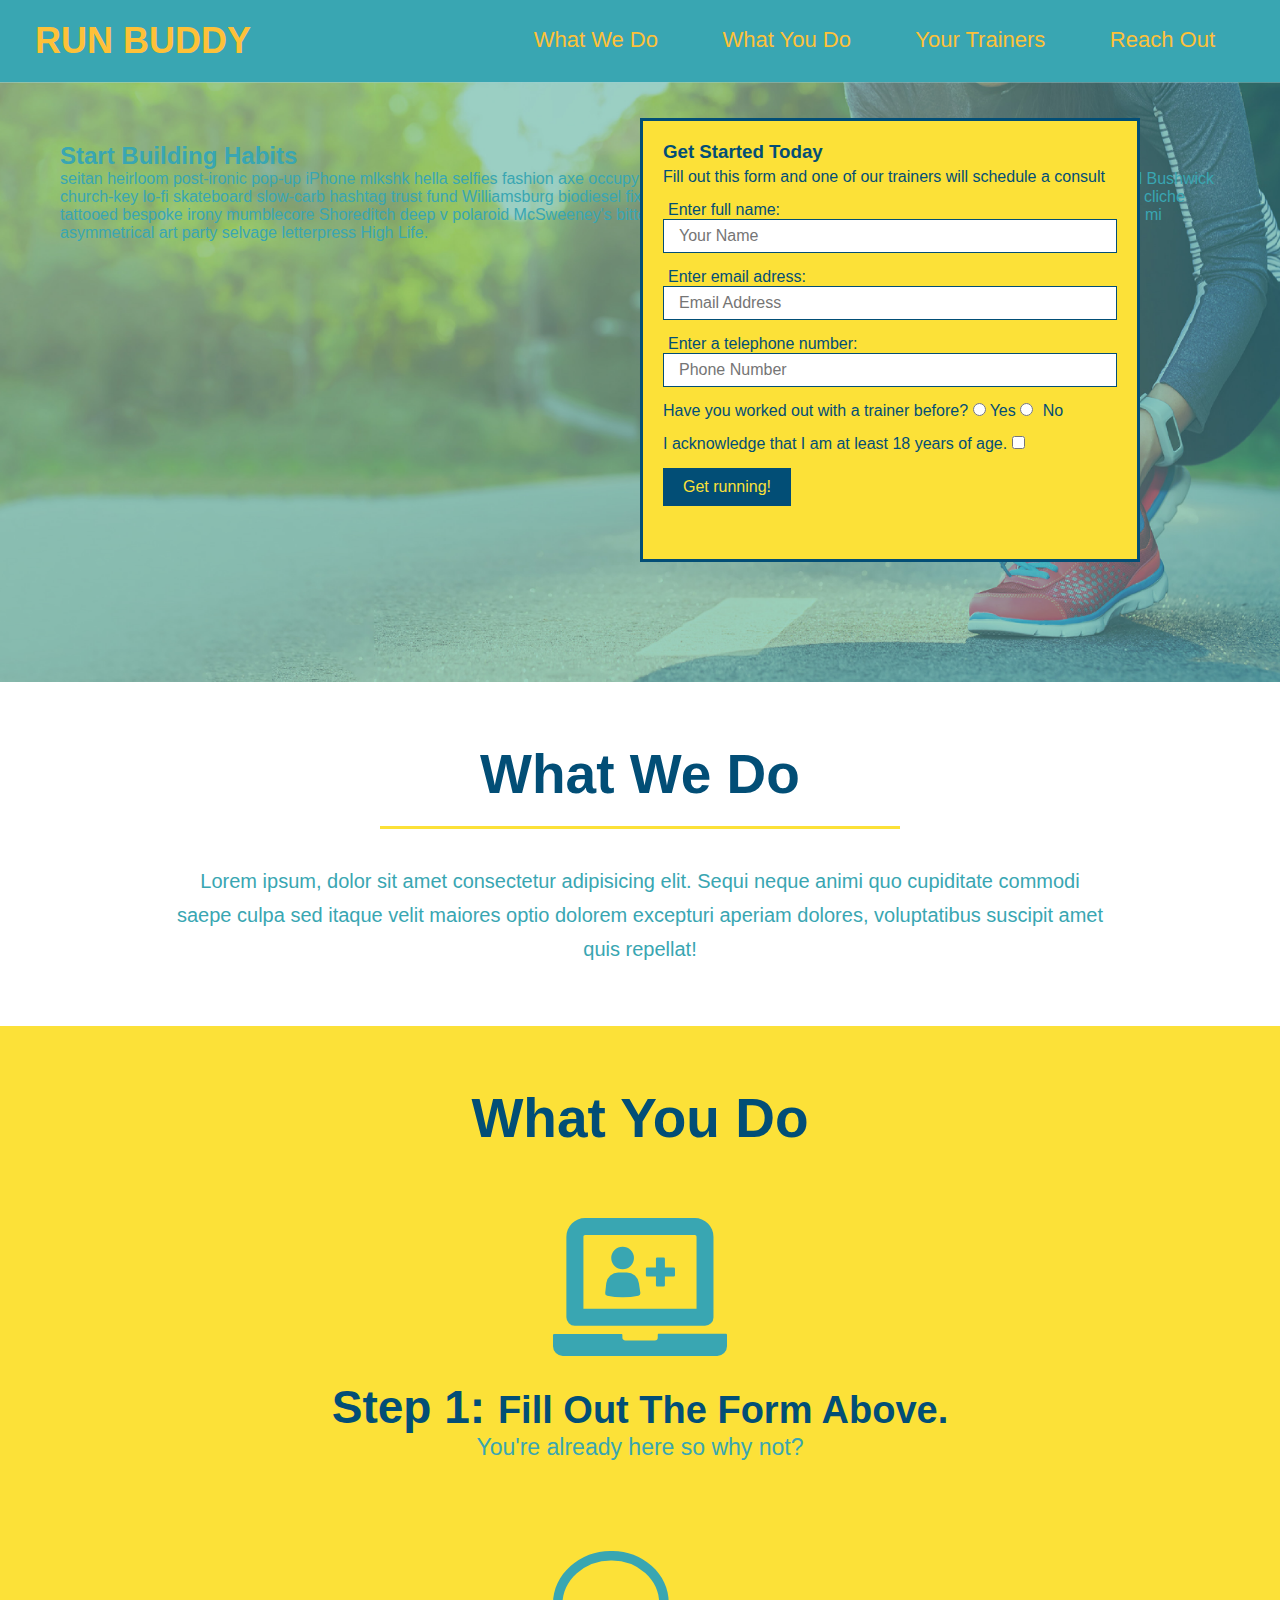
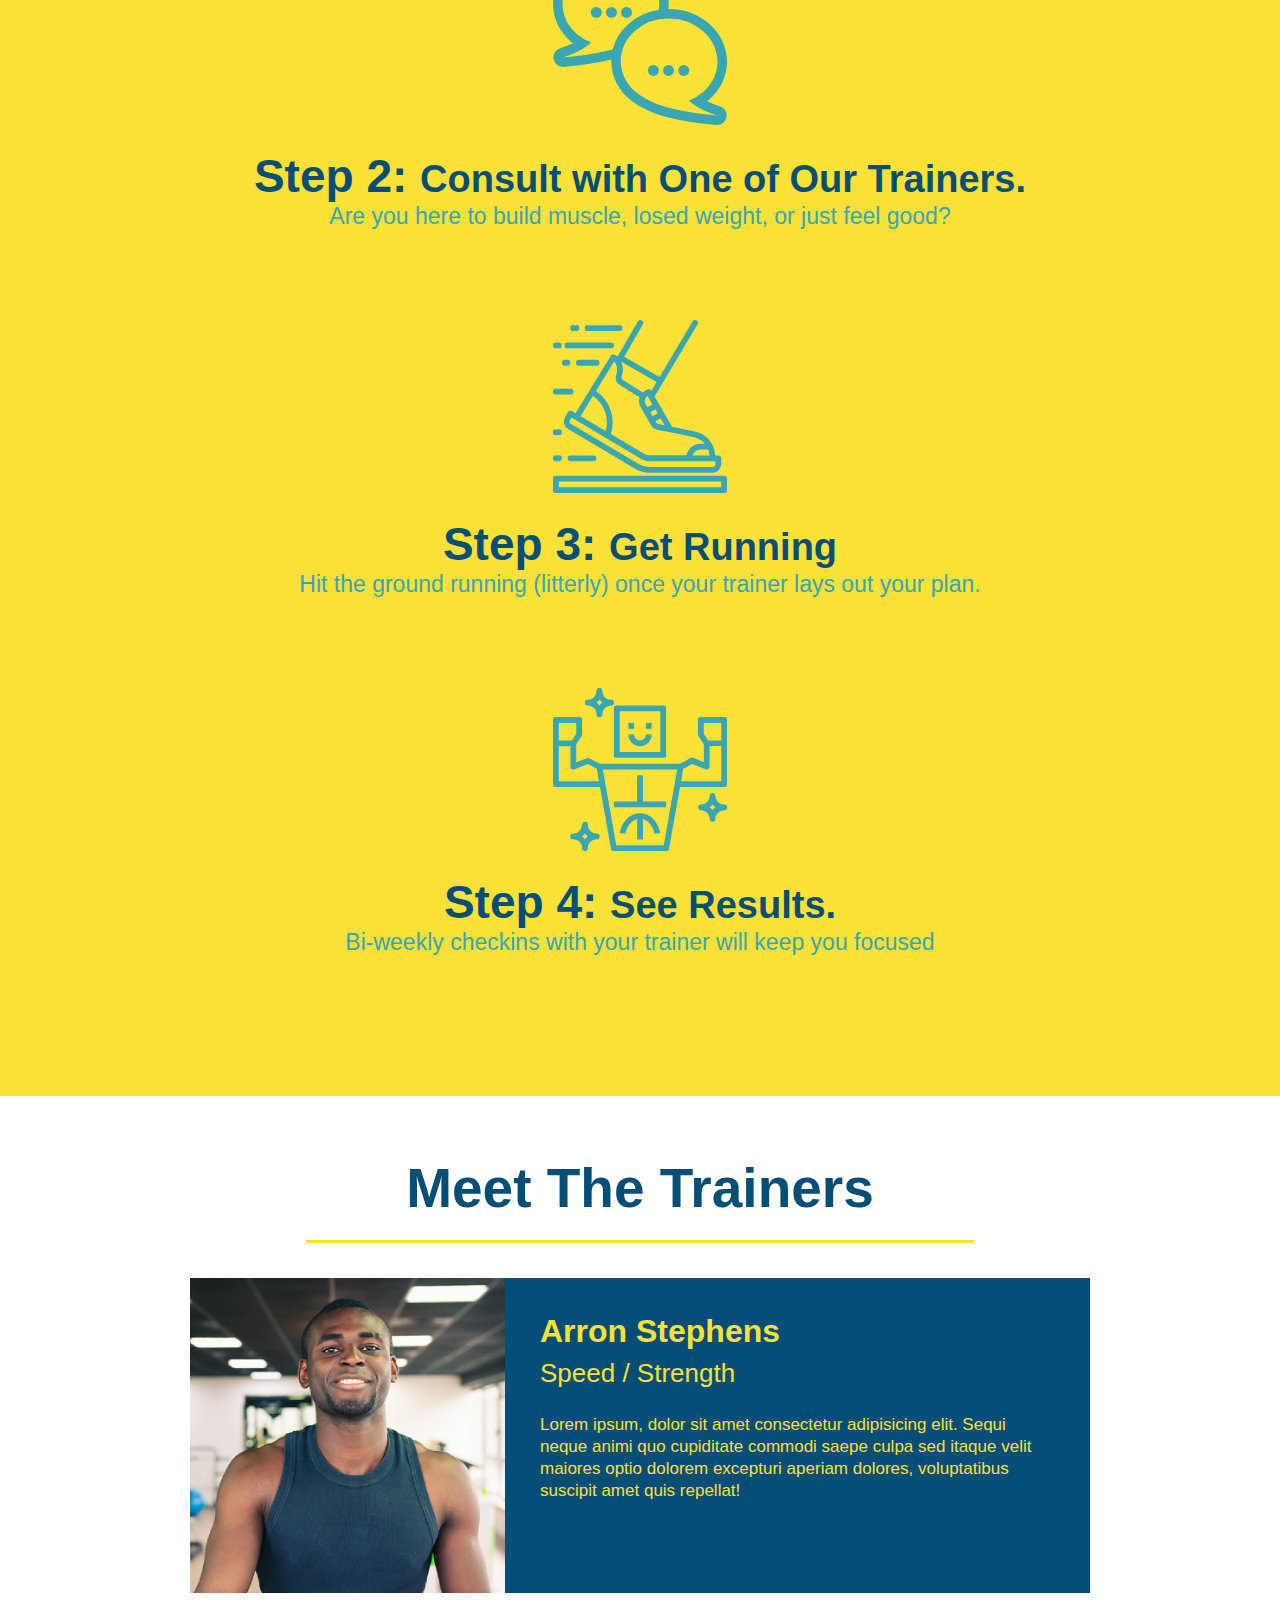
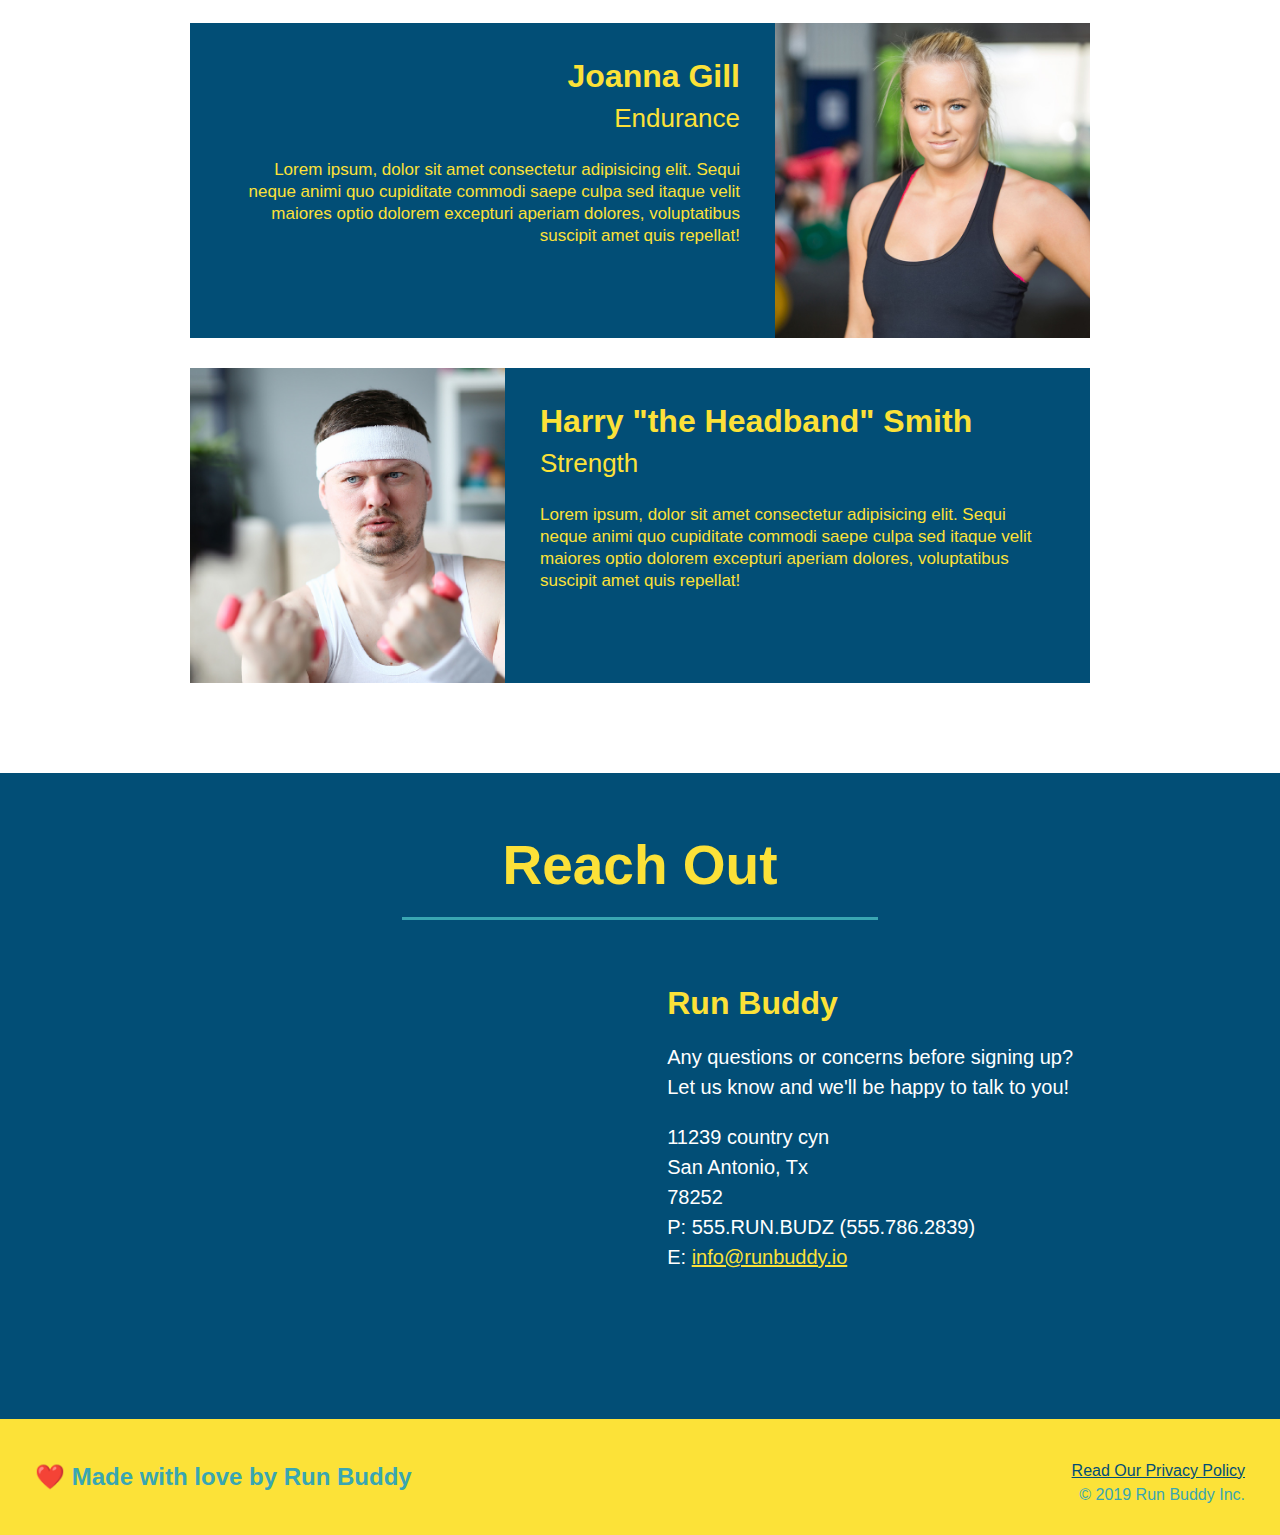
==== index.html @ 9f5aa97b "add content to hero, replace image" ====
<!DOCTYPE html>

<html lang="en">

   <head>
      
      <meta charset="utf-8" />

      <title>Run Buddy</title>

      <link rel="stylesheet" type="text/css" href="./assets/css/style.css" />

   </head>
  
   <body>
      
      <header>
         <h1>
            <a href="/">RUN BUDDY</a>
         </h1>
         <nav>
            <!-- unordered list element -->
            <ul>
               <!-- List iten element -->
               <li>
                  <!-- Anchor element -->
                  <a href="#what-we-do">What We Do</a>
               </li>
               <li>
                  <a href="#what-you-do">What You Do</a>
               </li>
               <li>
                  <a href="#your-trainers">Your Trainers</a>
               </li>
               <li>
                  <a href="#reach-out">Reach Out</a>
               </li>
            </ul>
         </nav>
      </header>
   
      <!-- hero/jumbotron-->
      <section class="hero">
         
         <div class="hero-cta">
            <h2>Start Building Habits</h2>
            <p>
               seitan heirloom post-ironic pop-up iPhone mlkshk hella selfies fashion axe occupy readymade put a bird on it messenger bag Wes Anderson Schlitz plaid Bushwick church-key lo-fi skateboard slow-carb hashtag trust fund Williamsburg biodiesel fixie farm-to-table 8-bit banjo XOXO Banksy chillwave bicycle rights retro cliche tattooed bespoke irony mumblecore Shoreditch deep v polaroid McSweeney's bitters cray gentrify tofu Marfa you probably haven't heard of them yr banh mi asymmetrical art party selvage letterpress High Life.
            </p>
         </div>
         
         <div class="hero-form">
            <h3>Get Started Today</h3>
            <p>Fill out this form and one of our trainers will schedule a consult</p>
            <!--form element-->
         <form>
            <label for="name">Enter full name:</lable>
            <input type="text" placeholder="Your Name" name="name" id="name" class="form-input" />
            
            
            <label for="email">Enter email adress:</lable>
            <input type="email" placeholder="Email Address" name="email" id="email" class="form-input" />
            
            
            <label for="phone">Enter a telephone number:</label>
            <input type="tel" placeholder="Phone Number" name="phone" id="phone" class="form-input" />
            
            <p>

               Have you worked out with a trainer before?

               <input type="radio" name="trainer-confirm" id="trainer-yes" />
               <lable for="trainer-yes">Yes</lable>
               <input type="radio" name="trainer-cofirm" id="trainer-no" />
               <label for="trainer-no">No</label>
            </p>
            
            <!--age checkbox-->
            <p>

               I acknowledge that I am at least 18 years of age.

               <input type="checkbox" name="checkbox" id="checkbox" />

            </p>

            <p>
               <button type="submit">
                  Get running!
               </button>
            </p>
         </form>
         </div>
   
      </section>
     
      <!-- "what we do" section-->
      <section id="what-we-do" class="intro">
         <h2 class="section-title primary-border">What We Do</h2>

         <p>
            Lorem ipsum, dolor sit amet consectetur adipisicing elit. Sequi neque animi quo cupiditate commodi saepe culpa sed
            itaque velit maiores optio dolorem excepturi aperiam dolores, voluptatibus suscipit amet quis repellat!
         </p>

      </section>
   
      <!--"what you do" section-->
      <section id="what-you-do" class="steps">
         <h2 class="section-title primary-border">What You Do</h2>

         <div>
            <img src="./assets/images/step-1.svg" alt="" />
            <h3>Step 1: <span>Fill Out The Form Above.</span></h3>
            <p>You're already here so why not?</p>
         </div>

         <div>
            <img src="./assets/images/step-2.svg" alt="" />
            <h3>Step 2: <span>Consult with One of Our Trainers.</span></h3>
            <p>Are you here to build muscle, losed weight, or just feel good?</p>
         </div>

         <div>
            <img src="./assets/images/step-3.svg" alt="" />
            <h3>Step 3: <span>Get Running</span></h3>
            <p>Hit the ground running (litterly) once your trainer lays out your plan.</p>
         </div>

         <div>
            <img src="./assets/images/step-4.svg" alt="" />
            <h3>Step 4: <span>See Results.</span></h3>
            <p>Bi-weekly checkins with your trainer will keep you focused</p>
         </div>

      </section>
   
      <!--"meet the trainers" section-->
      <section id="your-trainers" class="trainers">
         <h2 class="section-title primary-border">
            Meet The Trainers
         </h2>
         
         <article class="trainer">
            <img src="./assets/images/trainer-1.jpg" alt="" />
            <div class="trainer-bio text-left">
               <h3>Arron Stephens</h3>
               <h4>Speed / Strength</h4>
               <p>
               Lorem ipsum, dolor sit amet consectetur adipisicing elit. Sequi neque animi quo cupiditate commodi saepe culpa sed
               itaque velit maiores optio dolorem excepturi aperiam dolores, voluptatibus suscipit amet quis repellat!
               </p>
            </div>
         </article>

         <article class="trainer">
            <div class="trainer-bio text-right">
               <h3>Joanna Gill</h3>
               <h4>Endurance</h4>
               <p>
                  Lorem ipsum, dolor sit amet consectetur adipisicing elit. Sequi neque animi quo cupiditate commodi saepe culpa sed
                  itaque velit maiores optio dolorem excepturi aperiam dolores, voluptatibus suscipit amet quis repellat!
               </p>
            </div>
            <img src="./assets/images/trainer-2.jpg" alt="Joanna Gill cooling off after a workout" />
         </article>

         <article class="trainer">
            <img src="./assets/images/trainer-3.jpg" alt="Harry Smith wearing a Headband and lifting comically small pink weights" />
            <div class="trainer-bio text-left">
               <h3>Harry "the Headband" Smith</h3>
               <h4>Strength</h4>
               <p>
                  Lorem ipsum, dolor sit amet consectetur adipisicing elit. Sequi neque animi quo cupiditate commodi saepe culpa sed
                  itaque velit maiores optio dolorem excepturi aperiam dolores, voluptatibus suscipit amet quis repellat!
               </p>
            </div>
         </article>

      </section>
   
      <!--"reach out" section-->
      <section id="reach-out" class="contact">
         <h2 class="section-title secondary-border">Reach Out</h2>
         
         <div class="contact-info">
            <iframe src="https://www.google.com/maps/embed?pb=!1m18!1m12!1m3!1d3476.791280887433!2d-98.71565918449382!3d29.376399956773735!2m3!1f0!2f0!3f0!3m2!1i1024!2i768!4f13.1!3m3!1m2!1s0x865c445a9e3b3f8f%3A0xed7e3c4a47e93342!2s11239%20Country%20Canyon%2C%20San%20Antonio%2C%20TX%2078252!5e0!3m2!1sen!2sus!4v1657901479771!5m2!1sen!2sus" 
             width="400" 
             height="400" 
             style="border:0;" 
             allowfullscreen="" 
             loading="lazy" 
             referrerpolicy="no-referrer-when-downgrade">
            </iframe>
         
            <div>
               <h3>Run Buddy</h3>
               <p>
                  Any questions or concerns before signing up?
               
                  <br />
                  Let us know and we'll be happy to talk to you!
               </p>
               <address>
                  11239 country cyn <br />
                  San Antonio, Tx <br />
                  78252<br />
                  P: 555.RUN.BUDZ (555.786.2839)<br />
                  E: <a href="mailto:info@runbuddy.io">info@runbuddy.io</a>
               </address>
            </div>

         </div>

      </section>
   
      <!-- Footer -->
      <footer>
         <h2>❤️ Made with love by Run Buddy</h2>
         
         <div>
            <a href="/privacy-policy.html">Read Our Privacy Policy</a><br />
            &copy; 2019 Run Buddy Inc.
         </div>
      </footer>
   
   </body>
   



</html>
---- assets/css/style.css ----
* {
    margin: 0;
    padding: 0;
    box-sizing: border-box;
}
body {
    /* color of back ground */
    color: #39a6b2;
    font-family: Arial, Helvetica, sans-serif;
}

header {
    padding: 20px 35px;
    background-color: #39a6b2;
}
header h1 {
    font-weight: bold;
    font-size: 36px;
    color: #fec138;
    margin: 0;
    display: inline;
}

header a {
    text-decoration: none;
    color: #fec138;
}
header nav {
    float: right;
    margin: 7px 0;
}

header nav ul li {
    display: inline;
}

header nav ul li a {
    margin: 0 30px;
    font-weight: lighter;
    font-size: 22px;
}

footer {
    background: #fce238;
    width: 100%;
    padding: 40px 35px;
}

footer h2 {
    display: inline;
    line-height: 1.5;
    text-align: right;
}

footer div {
    float: right;
    line-height: 1.5;
    text-align: right;
}

footer a {
    color: #024e76;
}

section {
    padding: 60px;
}


/* Hero style start*/

.hero {
    background-image: url("../images/hero-bg.jpg");
    height: 600px;
    background-size: cover;
    background-position: center;
    position: relative;
}

.hero-form {
    background-color: #fce138;
    padding: 20px;
    width: 500px;
    color: #024e76;
    border-style: solid;
    border-width: 3px;
    border-color: #024e76;
    position: absolute;
    bottom: 120px;
    right: 140px;
}

.hero-form p {
    margin: 5px 0 15px 0;
}

.form-input {
    border: 1px solid #024e76;
    display: block;
    padding: 7px 15px;
    font-size: 16px;
    color: #024e76;
    width: 100%;
    margin-bottom: 15px;
}

.hero-form label {
    margin: 0 5px;
}

.hero-form button {
    color: #fce138;
    background-color: #024e76;
    border: none;
    padding: 10px 20px;
    font-size: 16px;
}

/* Hero style end*/

.section-title {
    font-size: 55px;
    color: #024e76;
    margin-bottom: 35px;
    padding: 0 100px 20px 100px;
    display: inline-block;
    border-bottom: 3px solid;
}

.primary-border {
    border-color: #fce138;
}

.secondary-border {
    border-color: #39a6b2;
}

.intro {
    text-align: center;
}

.intro p {
    line-height: 1.7;
    color: #39a6b2;
    width: 80%;
    font-size: 20px;
    margin: 0 auto;
}

.steps {
    text-align: center;
    background: #fce138;
}

.steps div {
    margin-bottom: 80px;
}

.steps img {
    width: 15%;
    margin: 10px 0;
}

.steps h3 {
    color: #024e76;
    font-size: 46px;
    margin-top: 10px;
}

.steps p {
    color: #39a6b2;
    font-size: 23px;
}

.steps span {
    font-size: 38px;
}

/* trainers style */

.trainers {
    text-align: center;
}

.trainer {
    width: 900px;
    margin: 0 auto 30px auto;
    background: #024e76;
    color: #fce138;
    overflow: auto;
}

.trainer img {
    width: 35%;
    float: left;
}

.trainer-bio {
    padding: 35px;
    float: left;
    width: 65%;
}

.trainer-bio h3 {
    font-size: 32px;
    margin-bottom: 8px;
}

.trainer-bio h4 {
    font-weight: lighter;
    font-size: 26px;
    margin-bottom: 25px;
}

.trainer-bio p {
    font-size: 17px;
    line-height: 1.3;
}

.text-left {
    text-align: left;
}

.text-right {
    text-align: right;
}

/* Reach out section */

.contact {
    background: #024e76;
    text-align: center;
}

.contact h2 {
    color: #fce138;
}

.contact-info iframe {
    width: 400px;
    height: 400px;
}

.contact-info div {
    width: 410px;
    display: inline-block;
    vertical-align: top;
    text-align: left;
    margin: 30px 0 0 60px;
    color: white;
}

.contact-info h3 {
    color: #fce138;
    font-size: 32px;
}

.contact-info p, .contact-info address {
    margin: 20px 0;
    line-height: 1.5;
    font-size: 20px;
    font-style: normal;
}

.contact-info a {
    color: #fce138;
}

/* reach out style end */
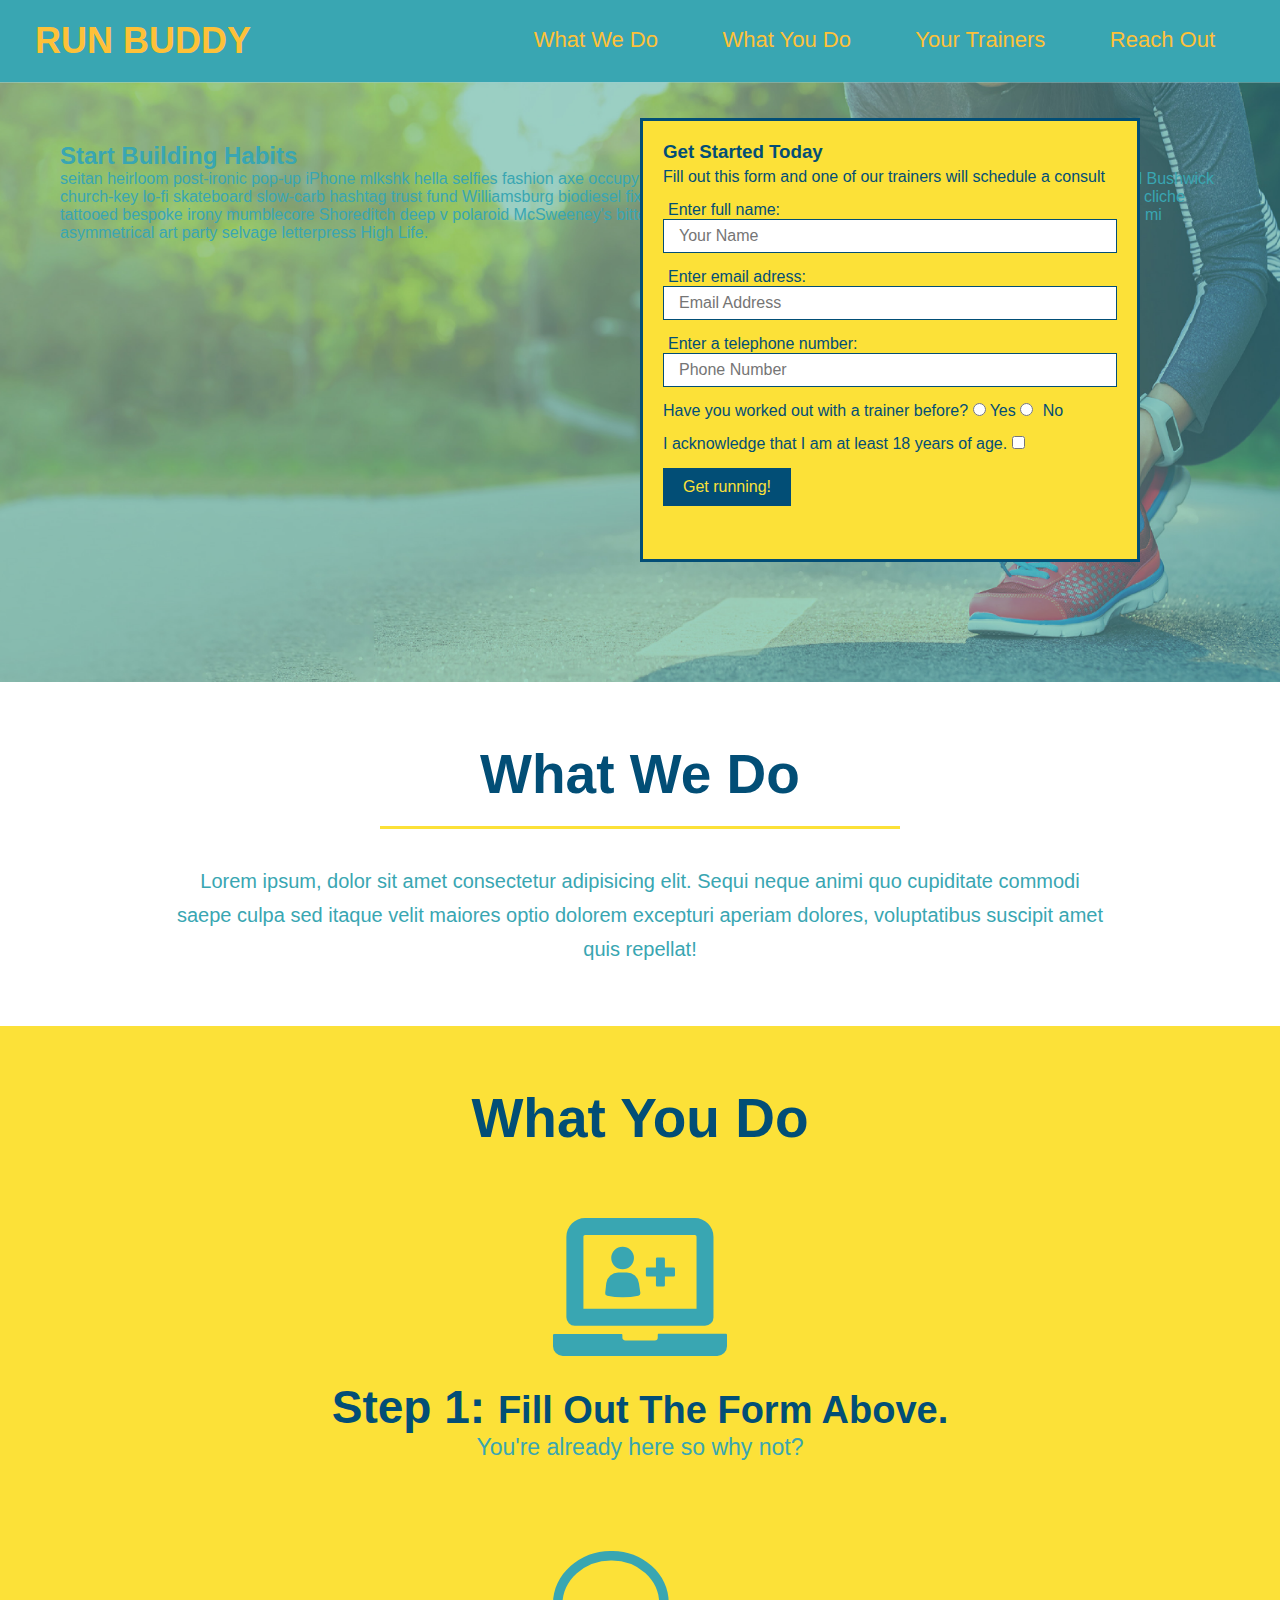
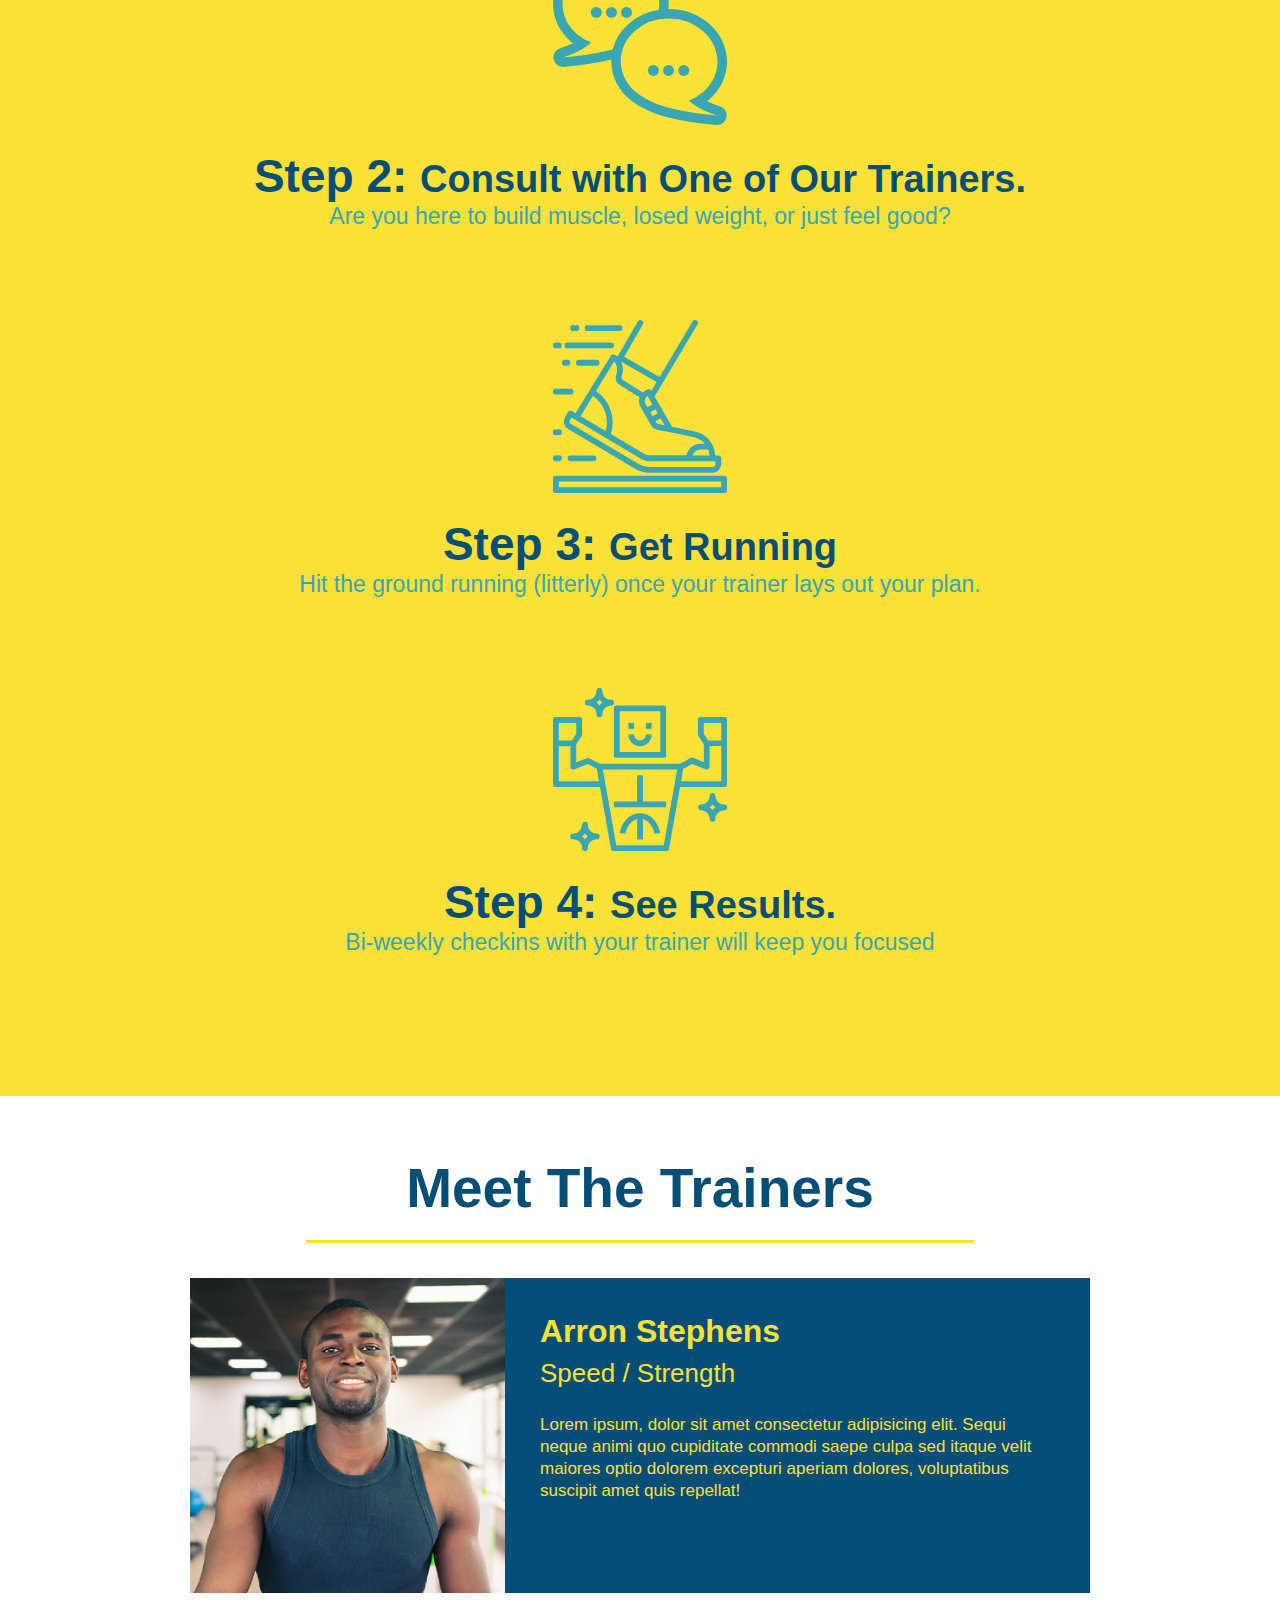
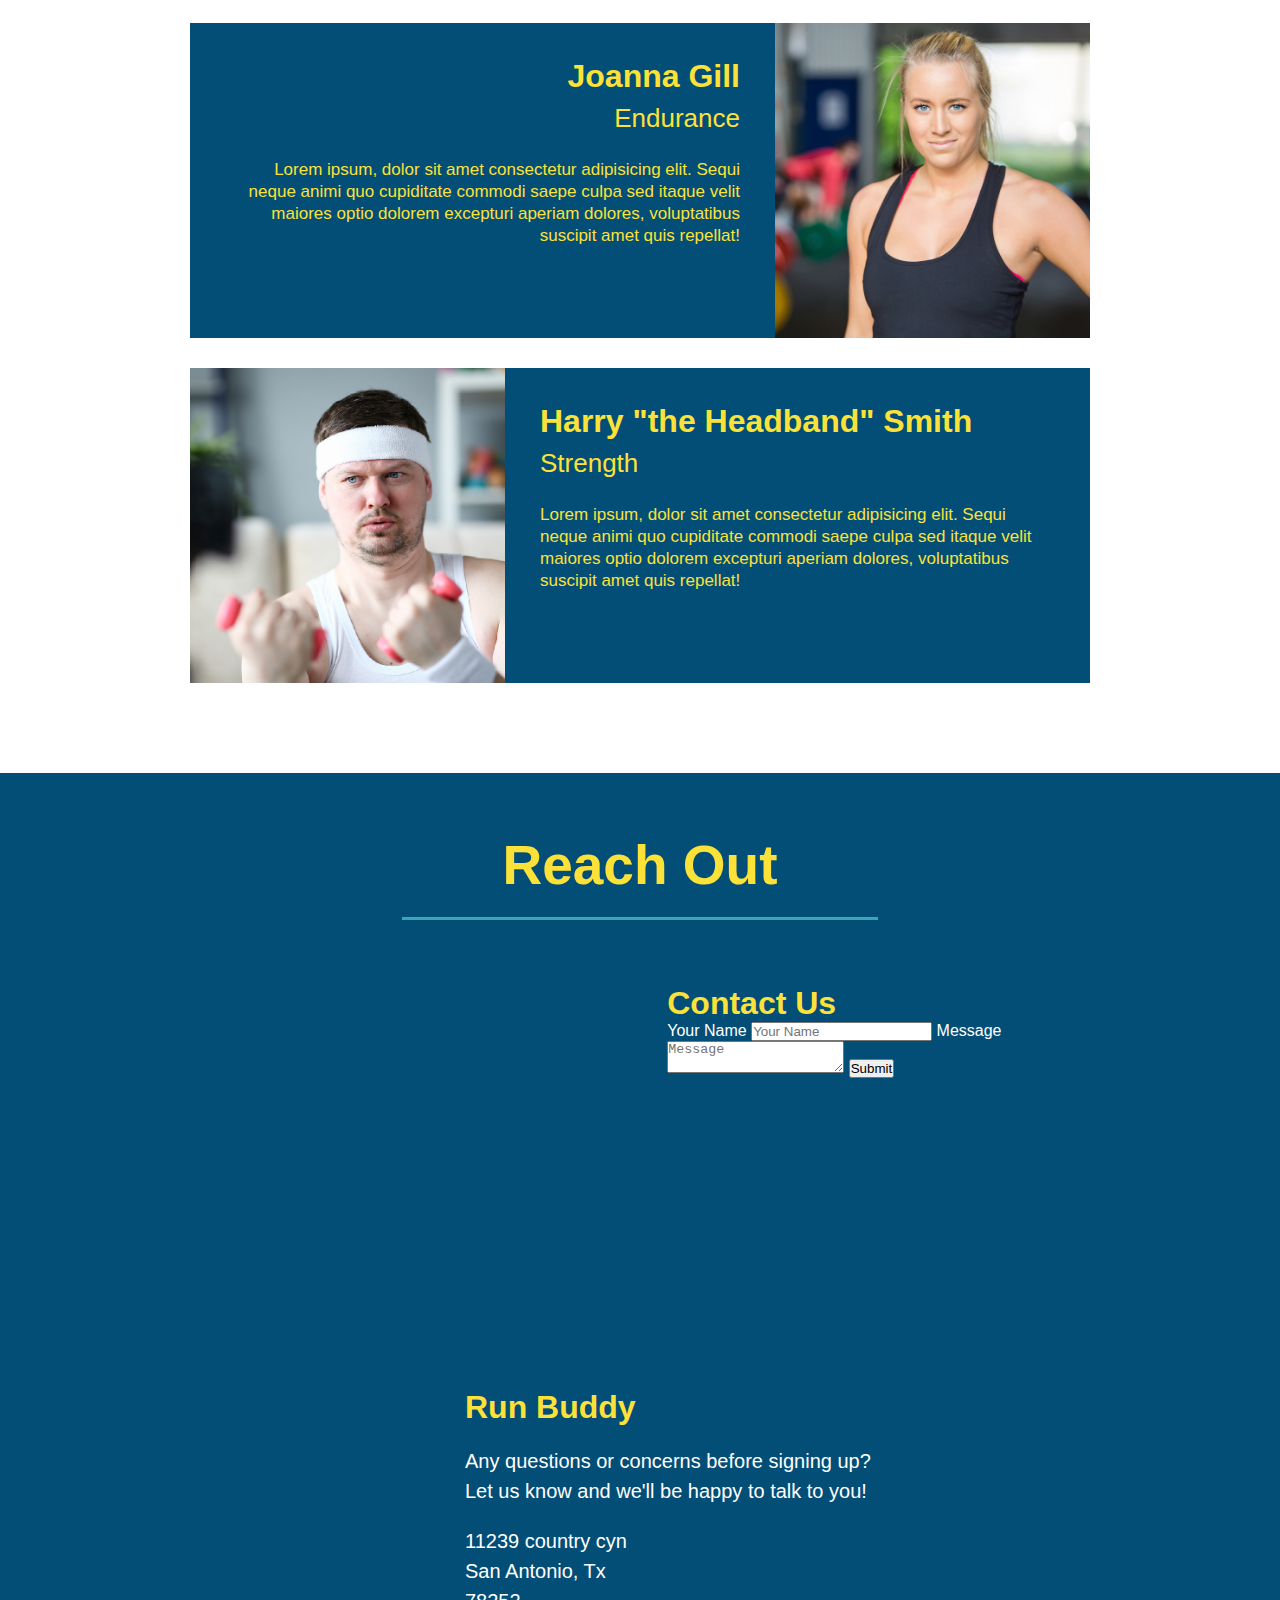
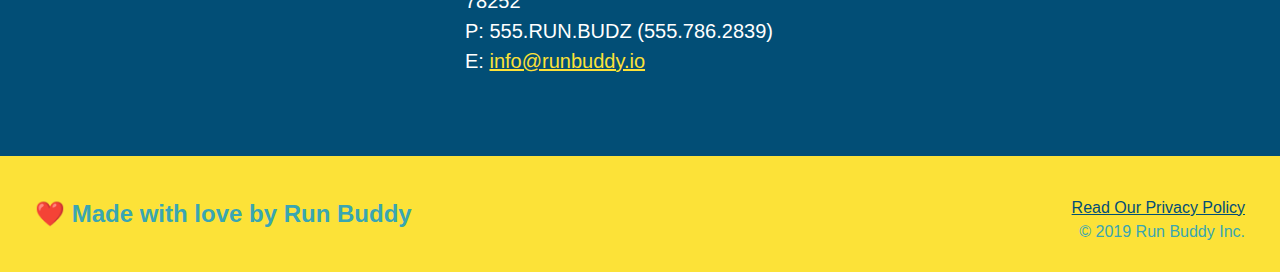
==== commit 805b47d1: "add contact form" ====
--- a/index.html
+++ b/index.html
@@ -192,6 +192,19 @@
              loading="lazy" 
              referrerpolicy="no-referrer-when-downgrade">
             </iframe>
+
+            <div class="contact-form">
+               <h3>Contact Us</h3>
+               <form>
+                  <lable for="contact-name">Your Name</lable>
+                  <input type="text" id="contact-name" placeholder="Your Name" />
+
+                  <lable for="contact-message">Message</lable>
+                  <textarea id="contact-message" placeholder="Message"></textarea>
+
+                  <button type="submit">Submit</button>
+               </form>
+            </div>
          
             <div>
                <h3>Run Buddy</h3>
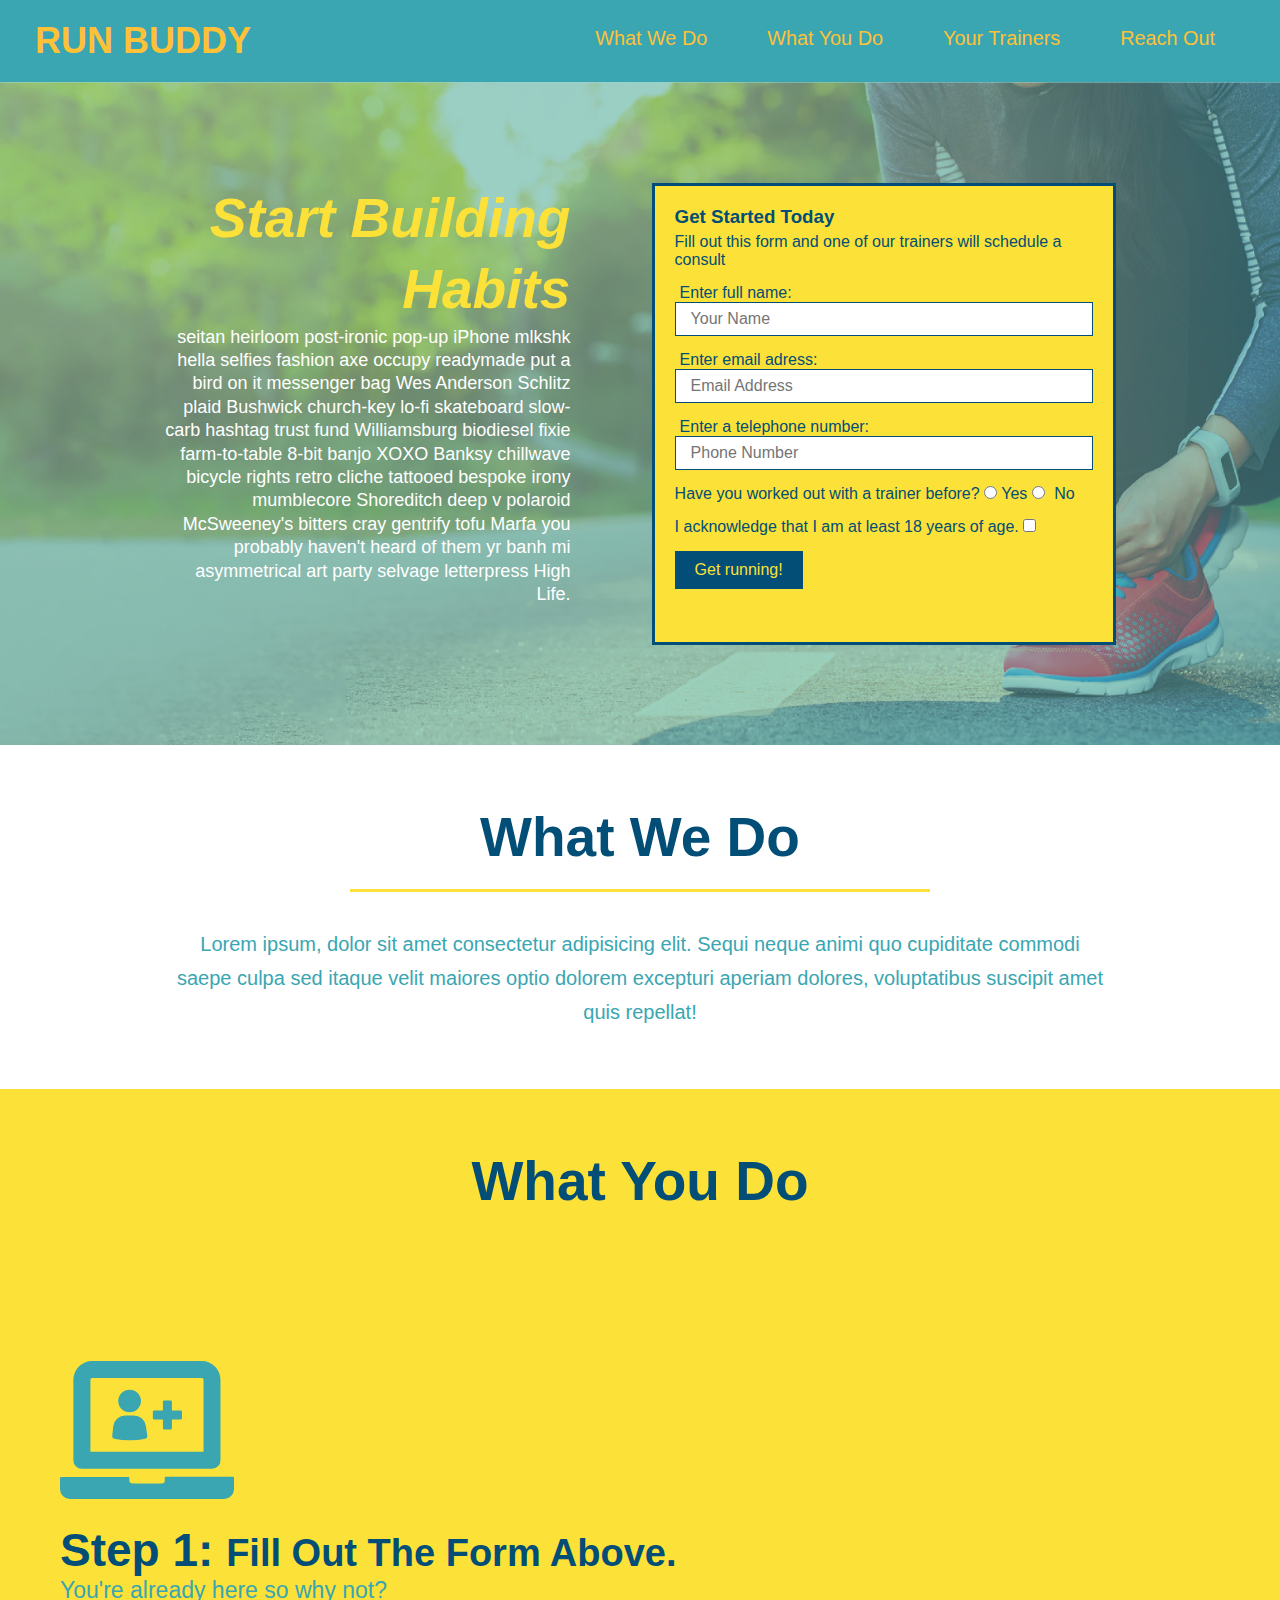
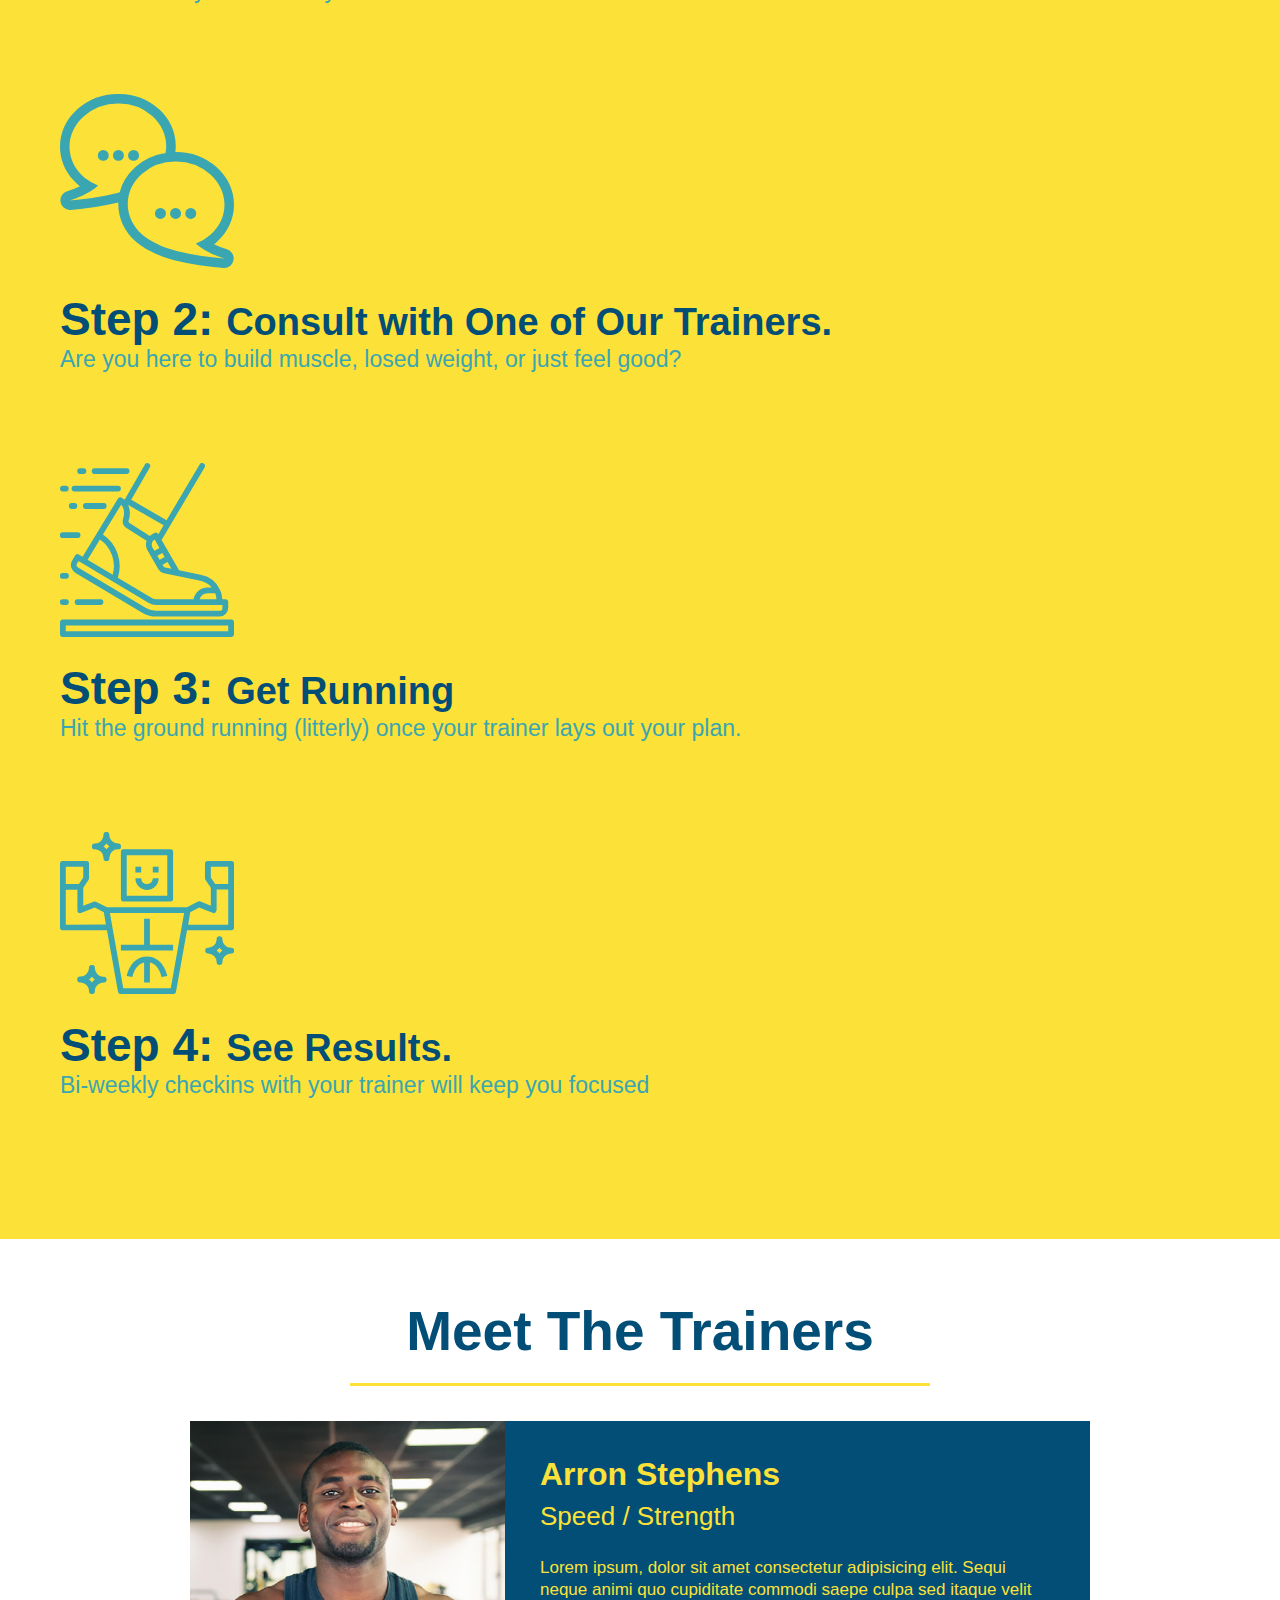
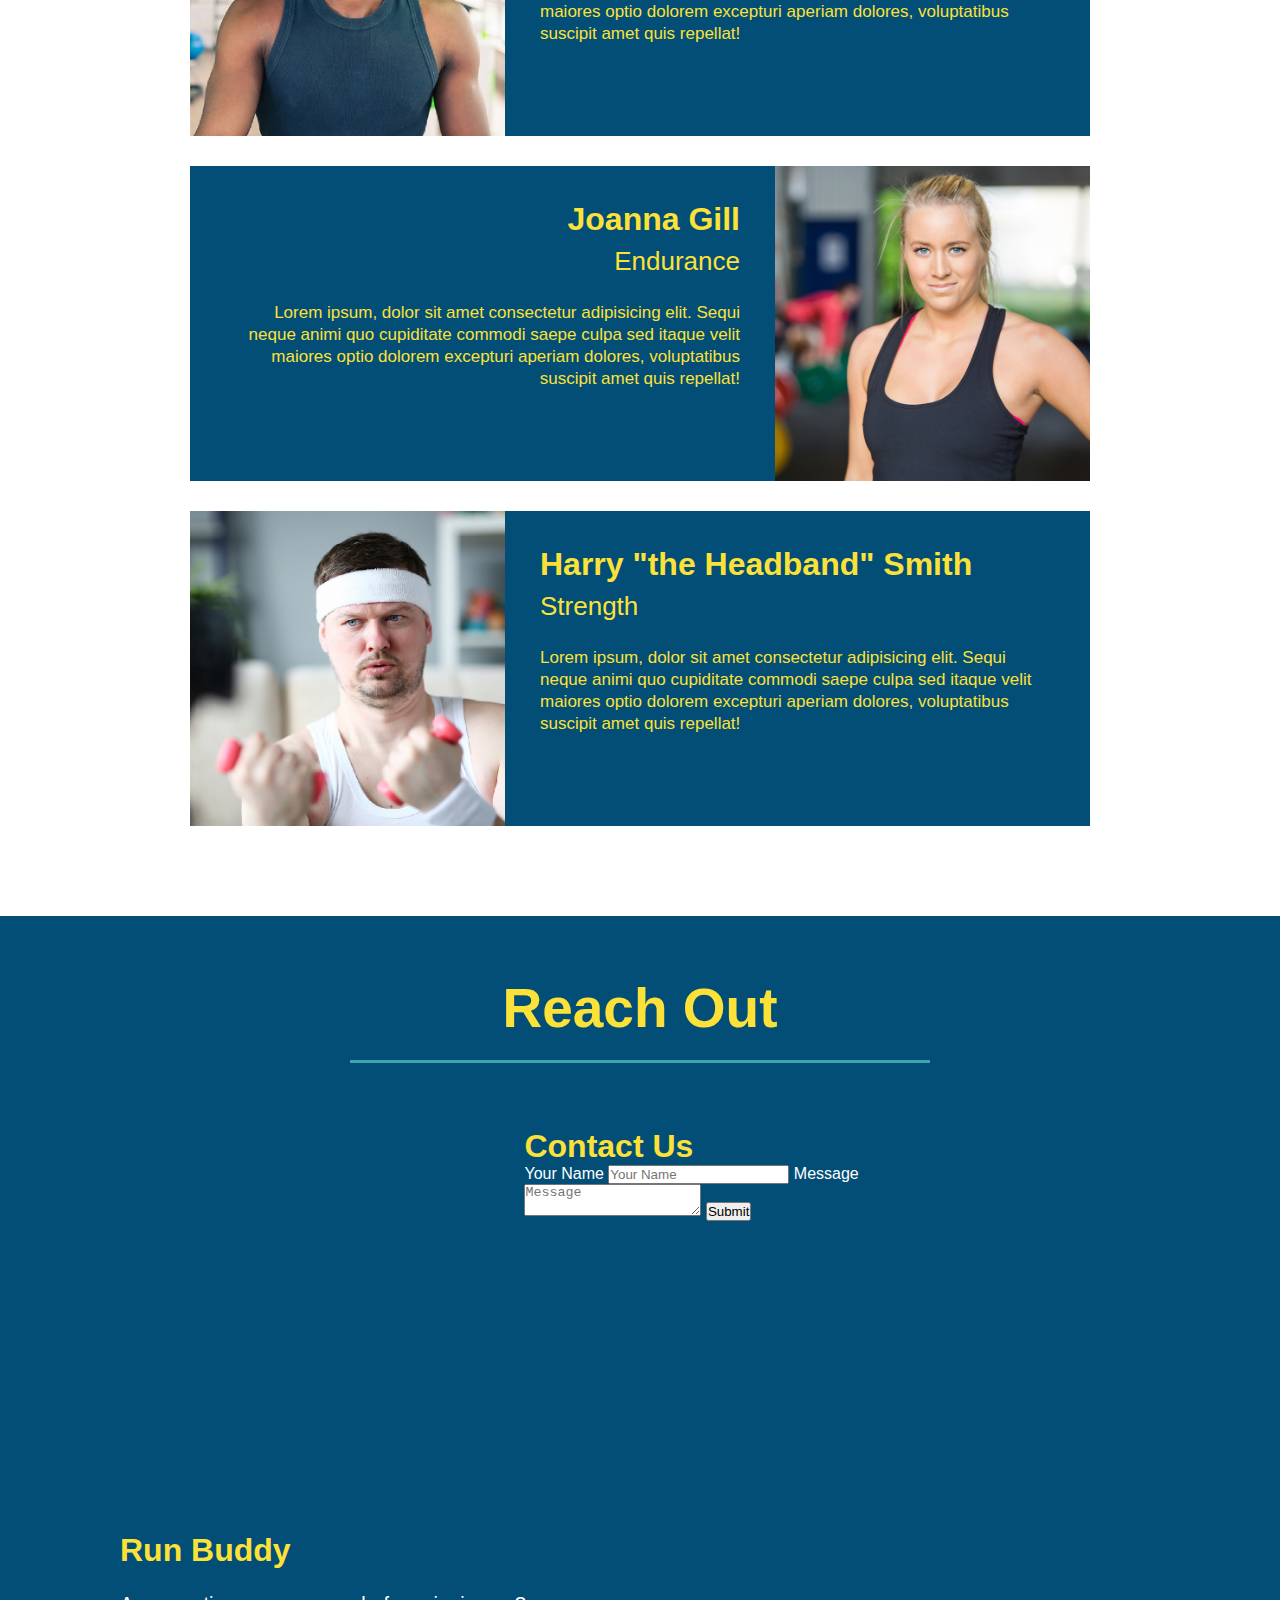
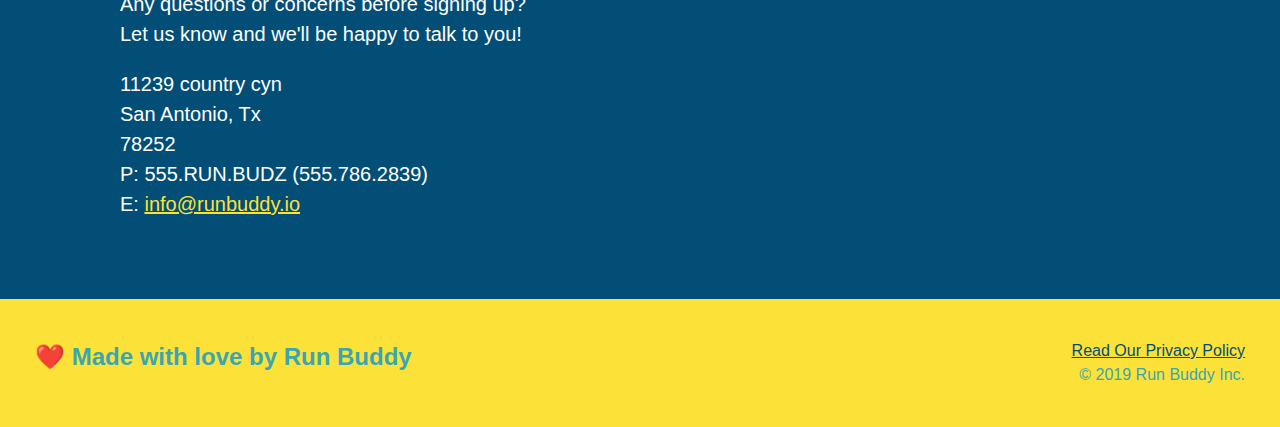
==== commit f8741724: "add flexbox to what we do" ====
--- a/index.html
+++ b/index.html
@@ -96,18 +96,27 @@
      
       <!-- "what we do" section-->
       <section id="what-we-do" class="intro">
-         <h2 class="section-title primary-border">What We Do</h2>
-
-         <p>
-            Lorem ipsum, dolor sit amet consectetur adipisicing elit. Sequi neque animi quo cupiditate commodi saepe culpa sed
-            itaque velit maiores optio dolorem excepturi aperiam dolores, voluptatibus suscipit amet quis repellat!
-         </p>
-
+         <div class="flex-row">
+            <h2 class="section-title primary-border">
+               What We Do
+            </h2>
+         </div>
+
+         <div class="flex-row">
+            <p>
+               Lorem ipsum, dolor sit amet consectetur adipisicing elit. Sequi neque animi quo cupiditate commodi saepe culpa sed
+               itaque velit maiores optio dolorem excepturi aperiam dolores, voluptatibus suscipit amet quis repellat!
+            </p>
+         </div>
       </section>
    
       <!--"what you do" section-->
       <section id="what-you-do" class="steps">
-         <h2 class="section-title primary-border">What You Do</h2>
+         <div class="flex-row">
+            <h2 class="section-title primary-border">
+               What You Do
+            </h2>
+         </div>
 
          <div>
             <img src="./assets/images/step-1.svg" alt="" />
@@ -137,10 +146,11 @@
    
       <!--"meet the trainers" section-->
       <section id="your-trainers" class="trainers">
-         <h2 class="section-title primary-border">
-            Meet The Trainers
-         </h2>
-         
+         <div class="flex-row">
+            <h2 class="section-title primary-border">
+             Meet The Trainers
+            </h2>
+         </div>
          <article class="trainer">
             <img src="./assets/images/trainer-1.jpg" alt="" />
             <div class="trainer-bio text-left">
--- a/assets/css/style.css
+++ b/assets/css/style.css
@@ -10,15 +10,17 @@
 }
 
 header {
+    display: flex;
     padding: 20px 35px;
     background-color: #39a6b2;
+    justify-content: space-between;
+    flex-wrap: wrap;
 }
 header h1 {
     font-weight: bold;
     font-size: 36px;
     color: #fec138;
     margin: 0;
-    display: inline;
 }
 
 header a {
@@ -26,40 +28,21 @@
     color: #fec138;
 }
 header nav {
-    float: right;
     margin: 7px 0;
 }
 
-header nav ul li {
-    display: inline;
+header nav ul {
+    display: flex;
+    flex-wrap: wrap;
+    justify-content: space-between;
+    align-items: center;
+    list-style: none;
 }
 
 header nav ul li a {
     margin: 0 30px;
     font-weight: lighter;
-    font-size: 22px;
-}
-
-footer {
-    background: #fce238;
-    width: 100%;
-    padding: 40px 35px;
-}
-
-footer h2 {
-    display: inline;
-    line-height: 1.5;
-    text-align: right;
-}
-
-footer div {
-    float: right;
-    line-height: 1.5;
-    text-align: right;
-}
-
-footer a {
-    color: #024e76;
+    font-size: 1.55vw;
 }
 
 section {
@@ -70,24 +53,24 @@
 /* Hero style start*/
 
 .hero {
+    display: flex;
+    flex-wrap: wrap;
+    justify-content: center;
     background-image: url("../images/hero-bg.jpg");
-    height: 600px;
     background-size: cover;
     background-position: center;
-    position: relative;
 }
 
 .hero-form {
     background-color: #fce138;
     padding: 20px;
-    width: 500px;
     color: #024e76;
     border-style: solid;
     border-width: 3px;
     border-color: #024e76;
-    position: absolute;
-    bottom: 120px;
-    right: 140px;
+    width: 40%;
+    margin: 3.5%;
+
 }
 
 .hero-form p {
@@ -116,15 +99,31 @@
     font-size: 16px;
 }
 
+.hero-cta {
+    width: 35%;
+    text-align: right;
+    margin: 3.5%;
+    color: #fff;
+    font-size: 18px;
+    line-height: 1.3;
+}
+
+.hero-cta h2 {
+    font-style: italic;
+    font-size: 55px;
+    color: #fce138;
+}
+
 /* Hero style end*/
 
 .section-title {
     font-size: 55px;
     color: #024e76;
-    margin-bottom: 35px;
-    padding: 0 100px 20px 100px;
-    display: inline-block;
     border-bottom: 3px solid;
+    padding-bottom: 20px;
+    text-align: center;
+    margin: 0 auto 35px auto;
+    width: 50%;
 }
 
 .primary-border {
@@ -133,10 +132,6 @@
 
 .secondary-border {
     border-color: #39a6b2;
-}
-
-.intro {
-    text-align: center;
 }
 
 .intro p {
@@ -145,10 +140,10 @@
     width: 80%;
     font-size: 20px;
     margin: 0 auto;
+    text-align: center;
 }
 
 .steps {
-    text-align: center;
     background: #fce138;
 }
 
@@ -179,7 +174,7 @@
 /* trainers style */
 
 .trainers {
-    text-align: center;
+
 }
 
 .trainer {
@@ -229,7 +224,6 @@
 
 .contact {
     background: #024e76;
-    text-align: center;
 }
 
 .contact h2 {
@@ -266,4 +260,32 @@
     color: #fce138;
 }
 
-/* reach out style end */+/* reach out style end */
+
+
+footer {
+    display: flex;
+    flex-wrap: wrap;
+    justify-content: space-between;
+    background: #fce238;
+    width: 100%;
+    padding: 40px 35px;
+}
+
+footer h2 {
+    line-height: 1.5;
+    text-align: right;
+}
+
+footer div {
+    line-height: 1.5;
+    text-align: right;
+}
+
+footer a {
+    color: #024e76;
+}
+
+.flex-row {
+    display: flex;
+}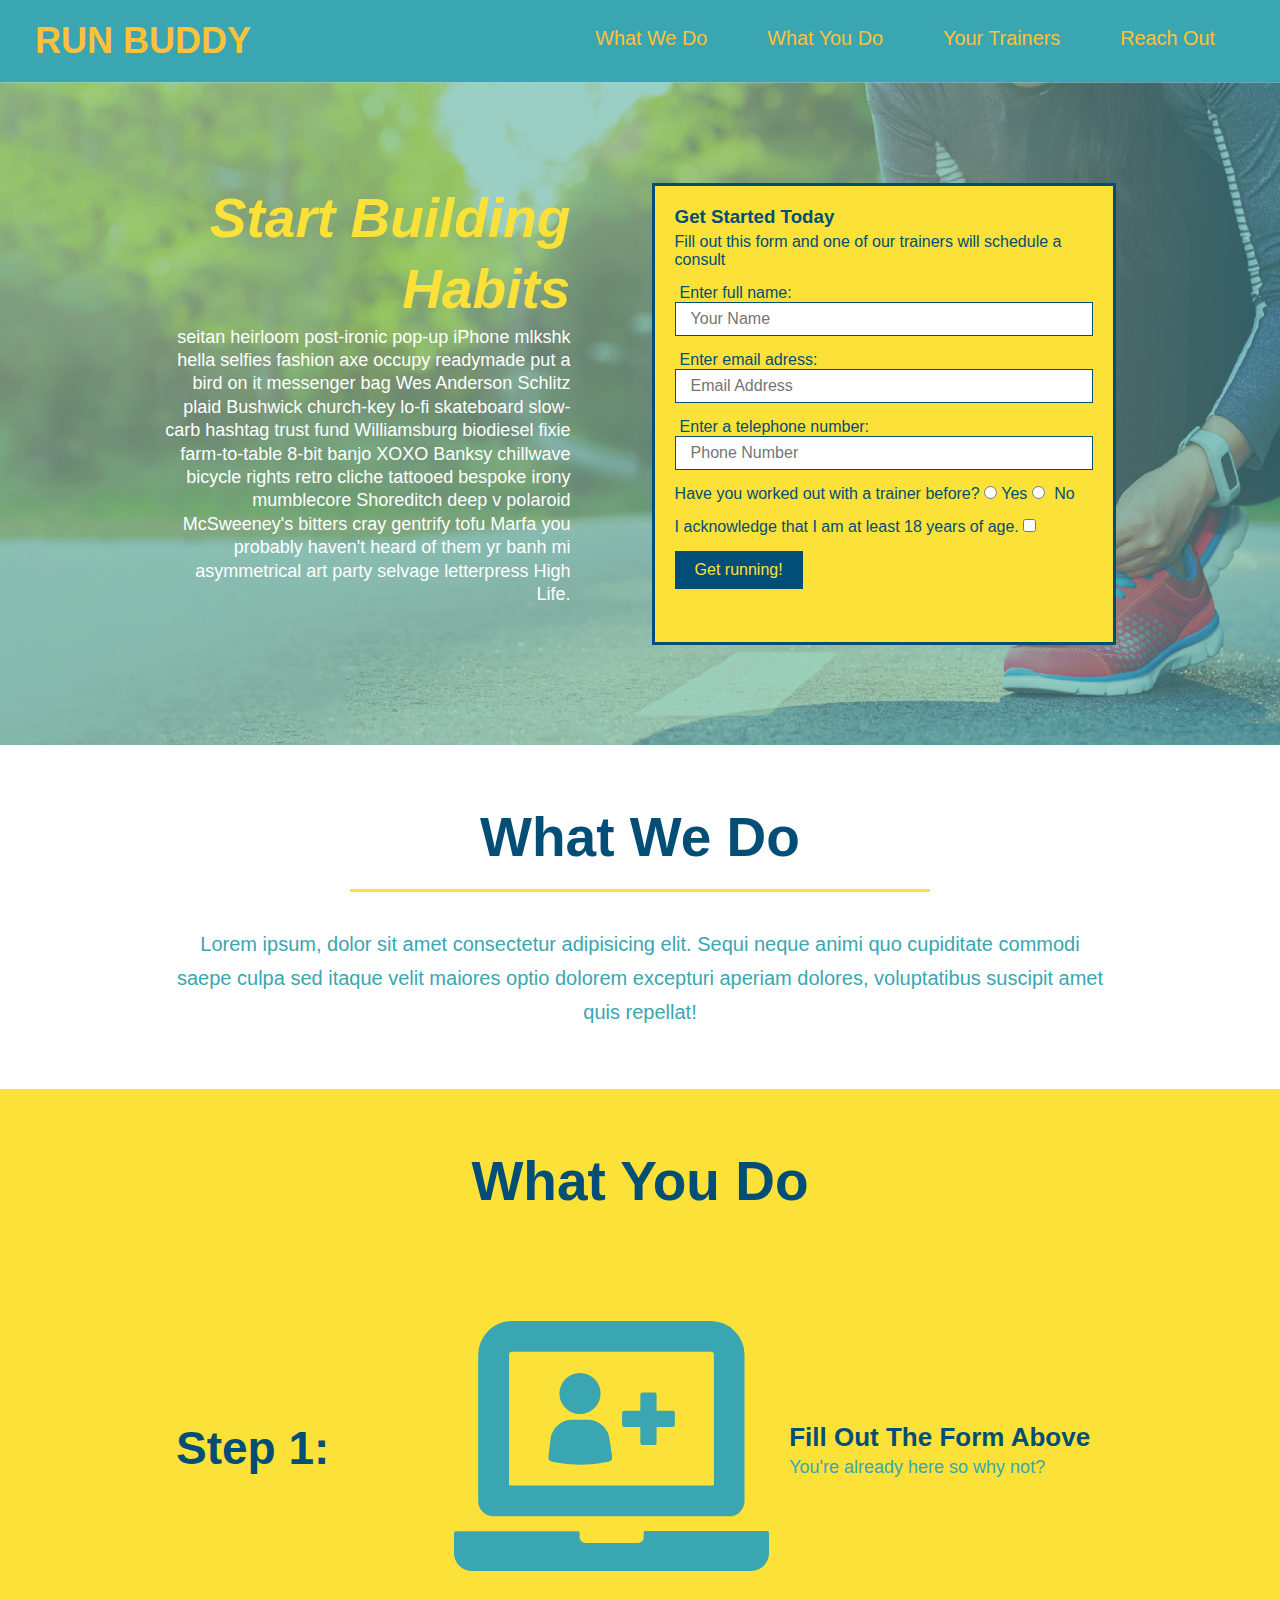
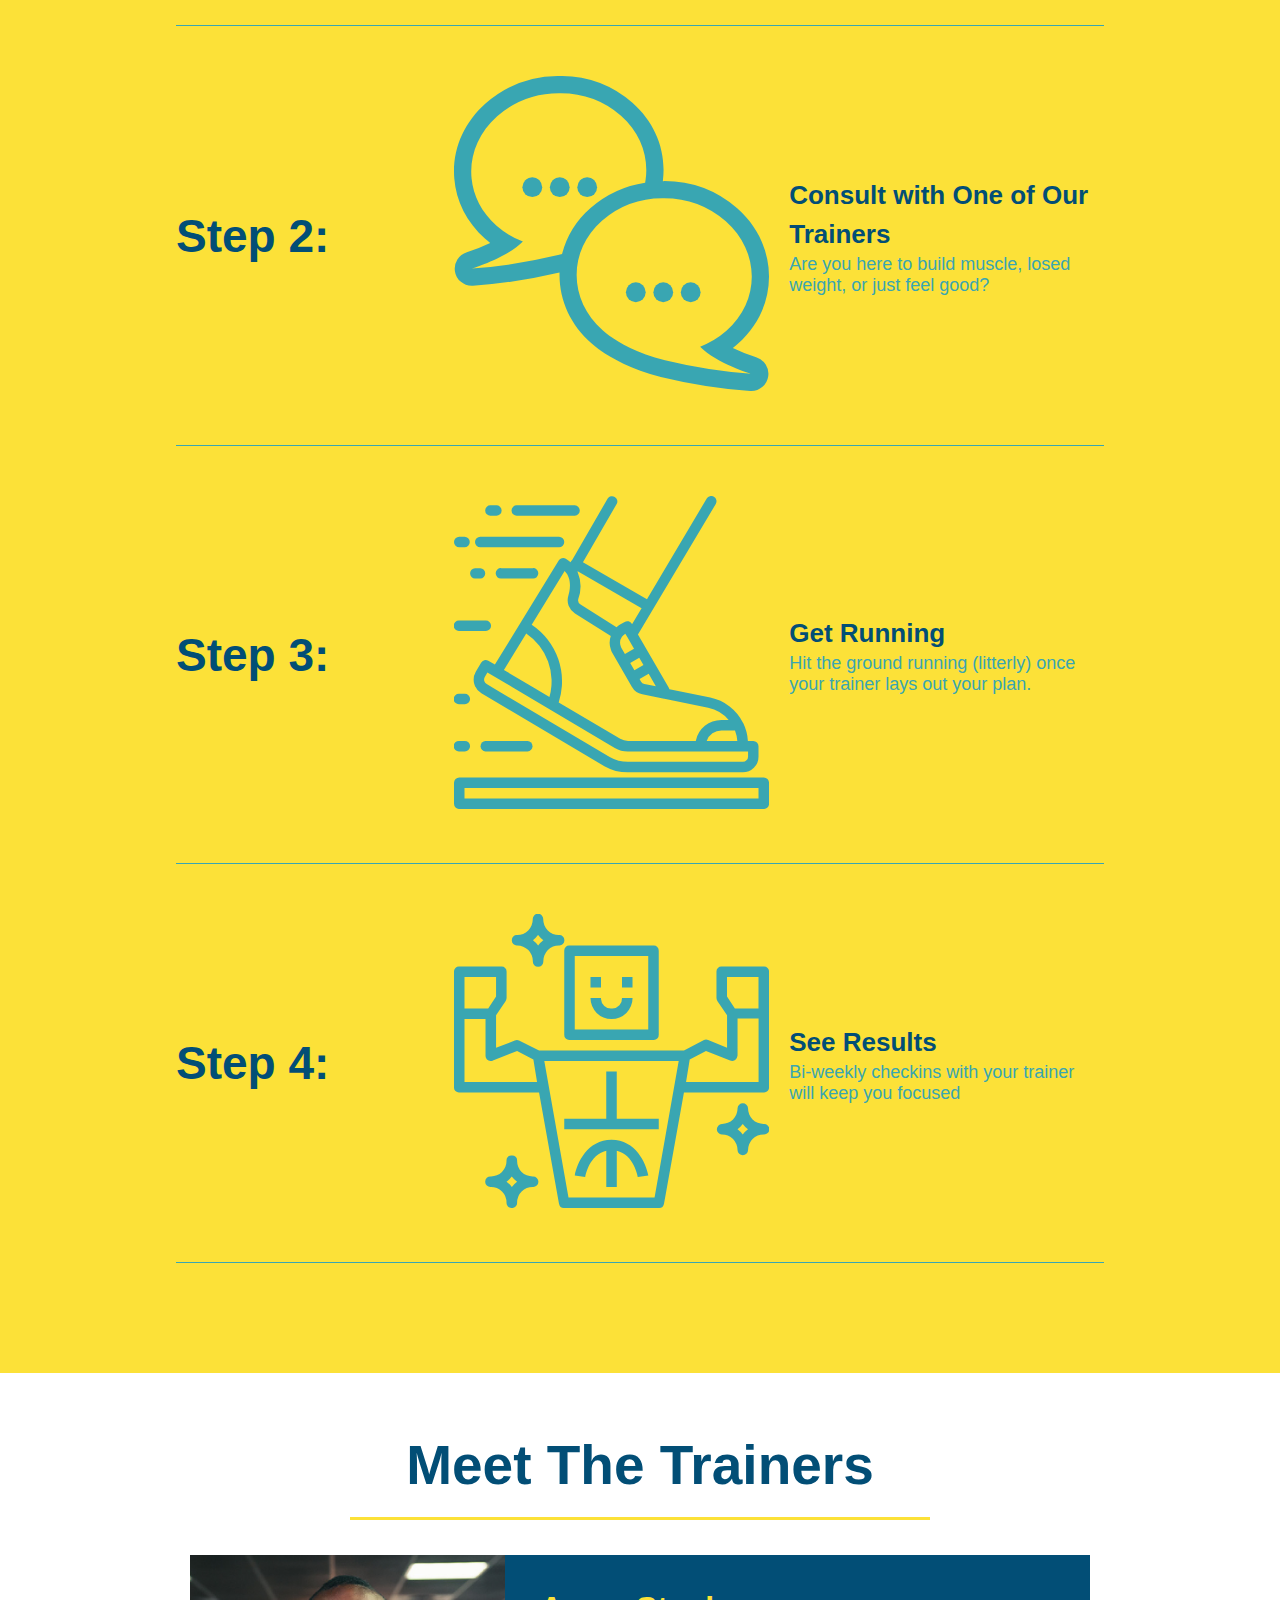
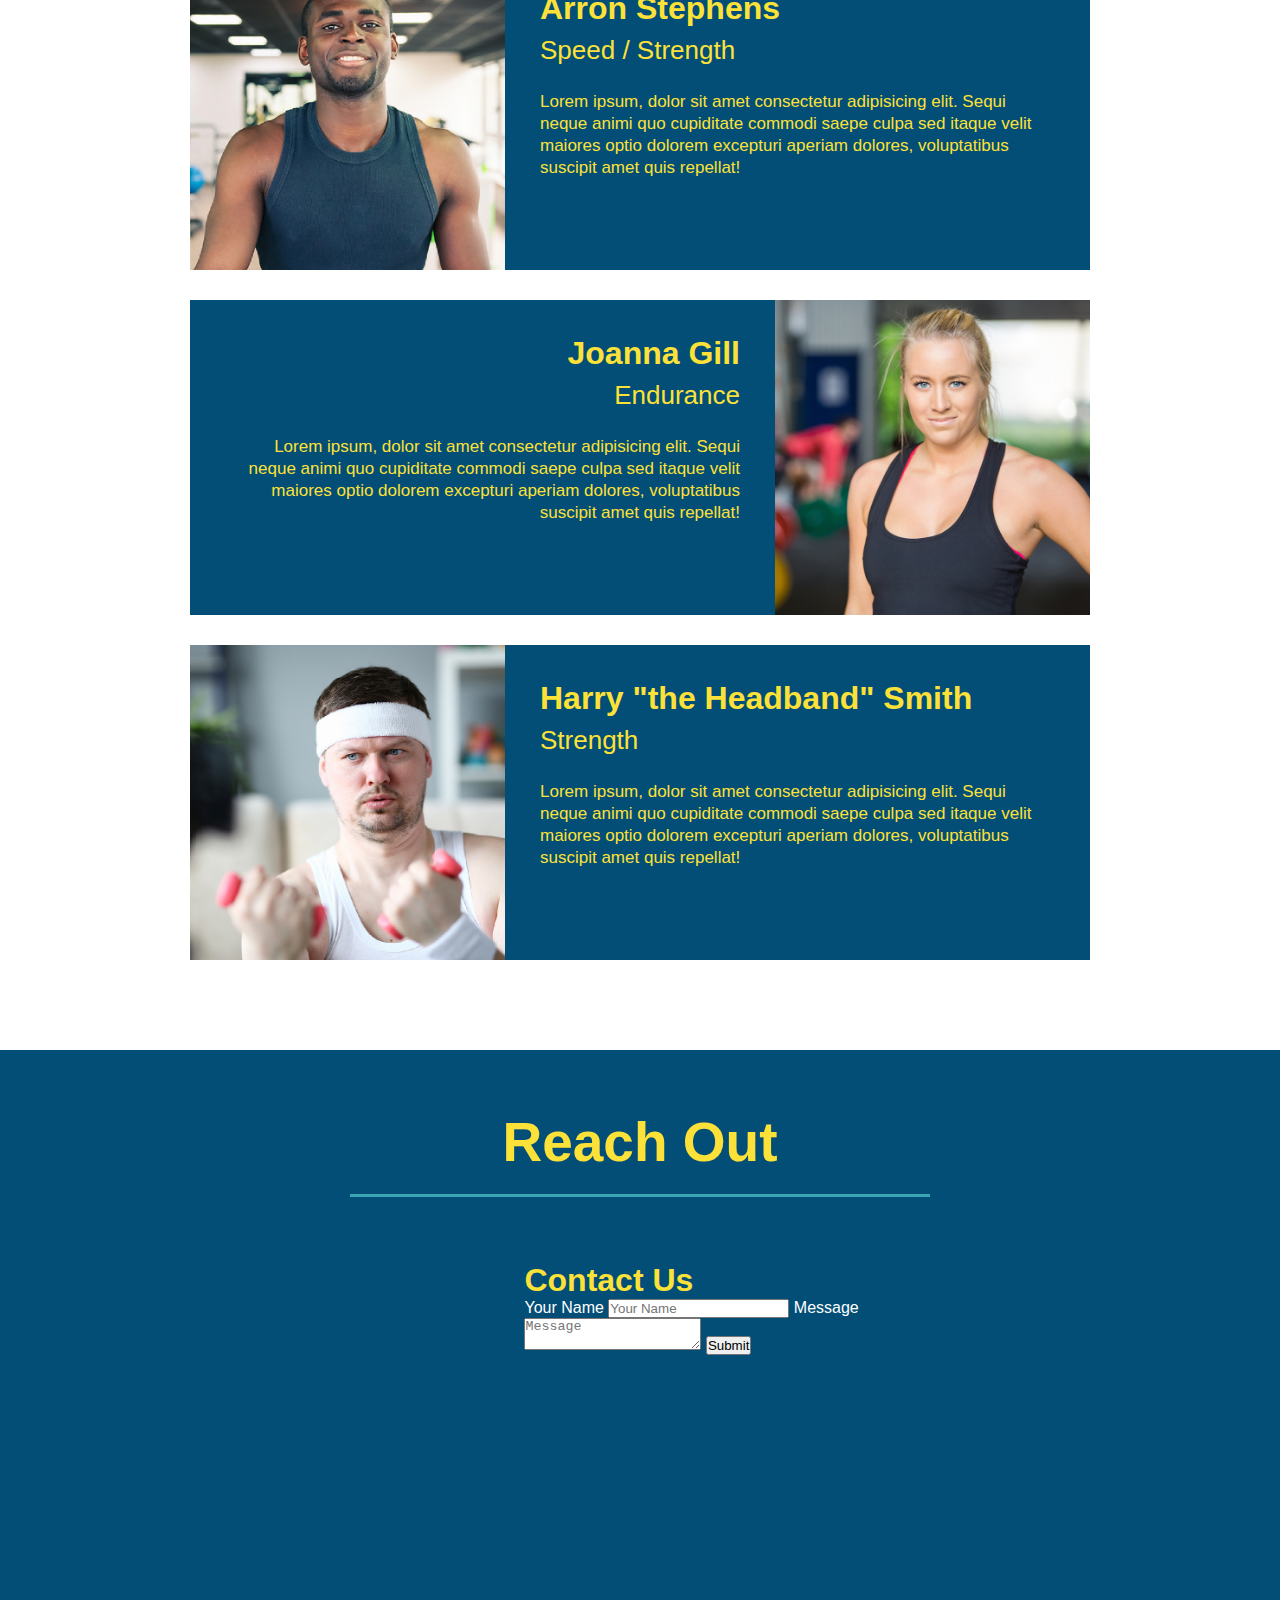
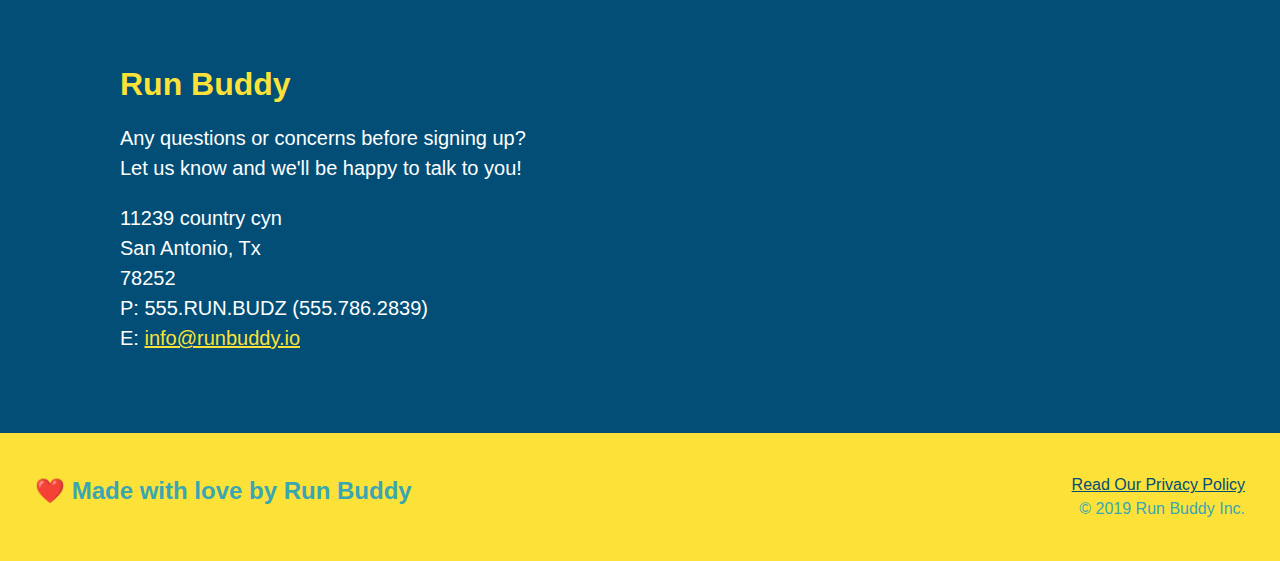
==== commit 77488c59: "add flrbox to the steps" ====
--- a/index.html
+++ b/index.html
@@ -118,28 +118,56 @@
             </h2>
          </div>
 
-         <div>
-            <img src="./assets/images/step-1.svg" alt="" />
-            <h3>Step 1: <span>Fill Out The Form Above.</span></h3>
-            <p>You're already here so why not?</p>
-         </div>
-
-         <div>
-            <img src="./assets/images/step-2.svg" alt="" />
-            <h3>Step 2: <span>Consult with One of Our Trainers.</span></h3>
-            <p>Are you here to build muscle, losed weight, or just feel good?</p>
-         </div>
-
-         <div>
-            <img src="./assets/images/step-3.svg" alt="" />
-            <h3>Step 3: <span>Get Running</span></h3>
-            <p>Hit the ground running (litterly) once your trainer lays out your plan.</p>
-         </div>
-
-         <div>
-            <img src="./assets/images/step-4.svg" alt="" />
-            <h3>Step 4: <span>See Results.</span></h3>
-            <p>Bi-weekly checkins with your trainer will keep you focused</p>
+         <div class="step">
+            <h3>Step 1: </h3>
+            <div class="step-info">
+               <div class="step-img">
+                  <img src="./assets/images/step-1.svg" alt="" />
+               </div>
+               <div class="step-text">
+                  <h4>Fill Out The Form Above</h4>
+                  <p>You're already here so why not?</p>
+               </div>
+            </div>
+         </div>
+
+         <div class="step">
+            <h3>Step 2:</h3>
+            <div class="step-info">
+               <div class="step-img">
+                  <img src="./assets/images/step-2.svg" alt="" />
+               </div>
+               <div class="step-text">
+                  <h4>Consult with One of Our Trainers</h4>
+                  <p>Are you here to build muscle, losed weight, or just feel good?</p>
+               </div>
+            </div>
+         </div>
+
+         <div class="step">
+            <h3>Step 3:</h3>
+            <div class="step-info">
+               <div class="step-img">
+                  <img src="./assets/images/step-3.svg" alt="" />
+               </div>
+               <div class="step-text">
+                  <h4>Get Running</h4>
+                  <p>Hit the ground running (litterly) once your trainer lays out your plan.</p>
+               </div>
+            </div>  
+         </div>
+
+         <div class="step">
+            <h3>Step 4:</h3>
+            <div class="step-info">
+               <div class="step-img">
+                  <img src="./assets/images/step-4.svg" alt="" />
+               </div>
+               <div class="step-text">
+                  <h4>See Results</h4>
+                  <p>Bi-weekly checkins with your trainer will keep you focused</p>
+               </div>
+            </div>  
          </div>
 
       </section>
--- a/assets/css/style.css
+++ b/assets/css/style.css
@@ -147,28 +147,52 @@
     background: #fce138;
 }
 
-.steps div {
-    margin-bottom: 80px;
-}
-
-.steps img {
-    width: 15%;
-    margin: 10px 0;
-}
-
-.steps h3 {
+.step {
+    margin: 50px auto;
+    padding-bottom: 50px;
+    width: 80%;
+    border-bottom: 1px solid #39a6b2;
+    display: flex;
+    flex-wrap: wrap;
+    align-items: center;
+    justify-content: space-between;
+}
+
+.step h3 {
     color: #024e76;
     font-size: 46px;
-    margin-top: 10px;
-}
-
-.steps p {
+    flex: 1 30%;
+}
+
+.step-img {
+    flex: 1 12%;
+    margin-right: 20px;
+}
+
+.step-img img {
+    max-width: 100%;
+}
+
+.step-info {
+    flex: 2 70%;
+    display: flex;
+    flex-wrap: wrap;
+    align-items: center;
+}
+
+.step-text h4 {
+    font-size: 26px;
+    line-height: 1.5;
+    color: #024e76;
+}
+
+.step-text {
+    flex: 12%;
+}
+
+.step-text p {
     color: #39a6b2;
-    font-size: 23px;
-}
-
-.steps span {
-    font-size: 38px;
+    font-size: 18px;
 }
 
 /* trainers style */
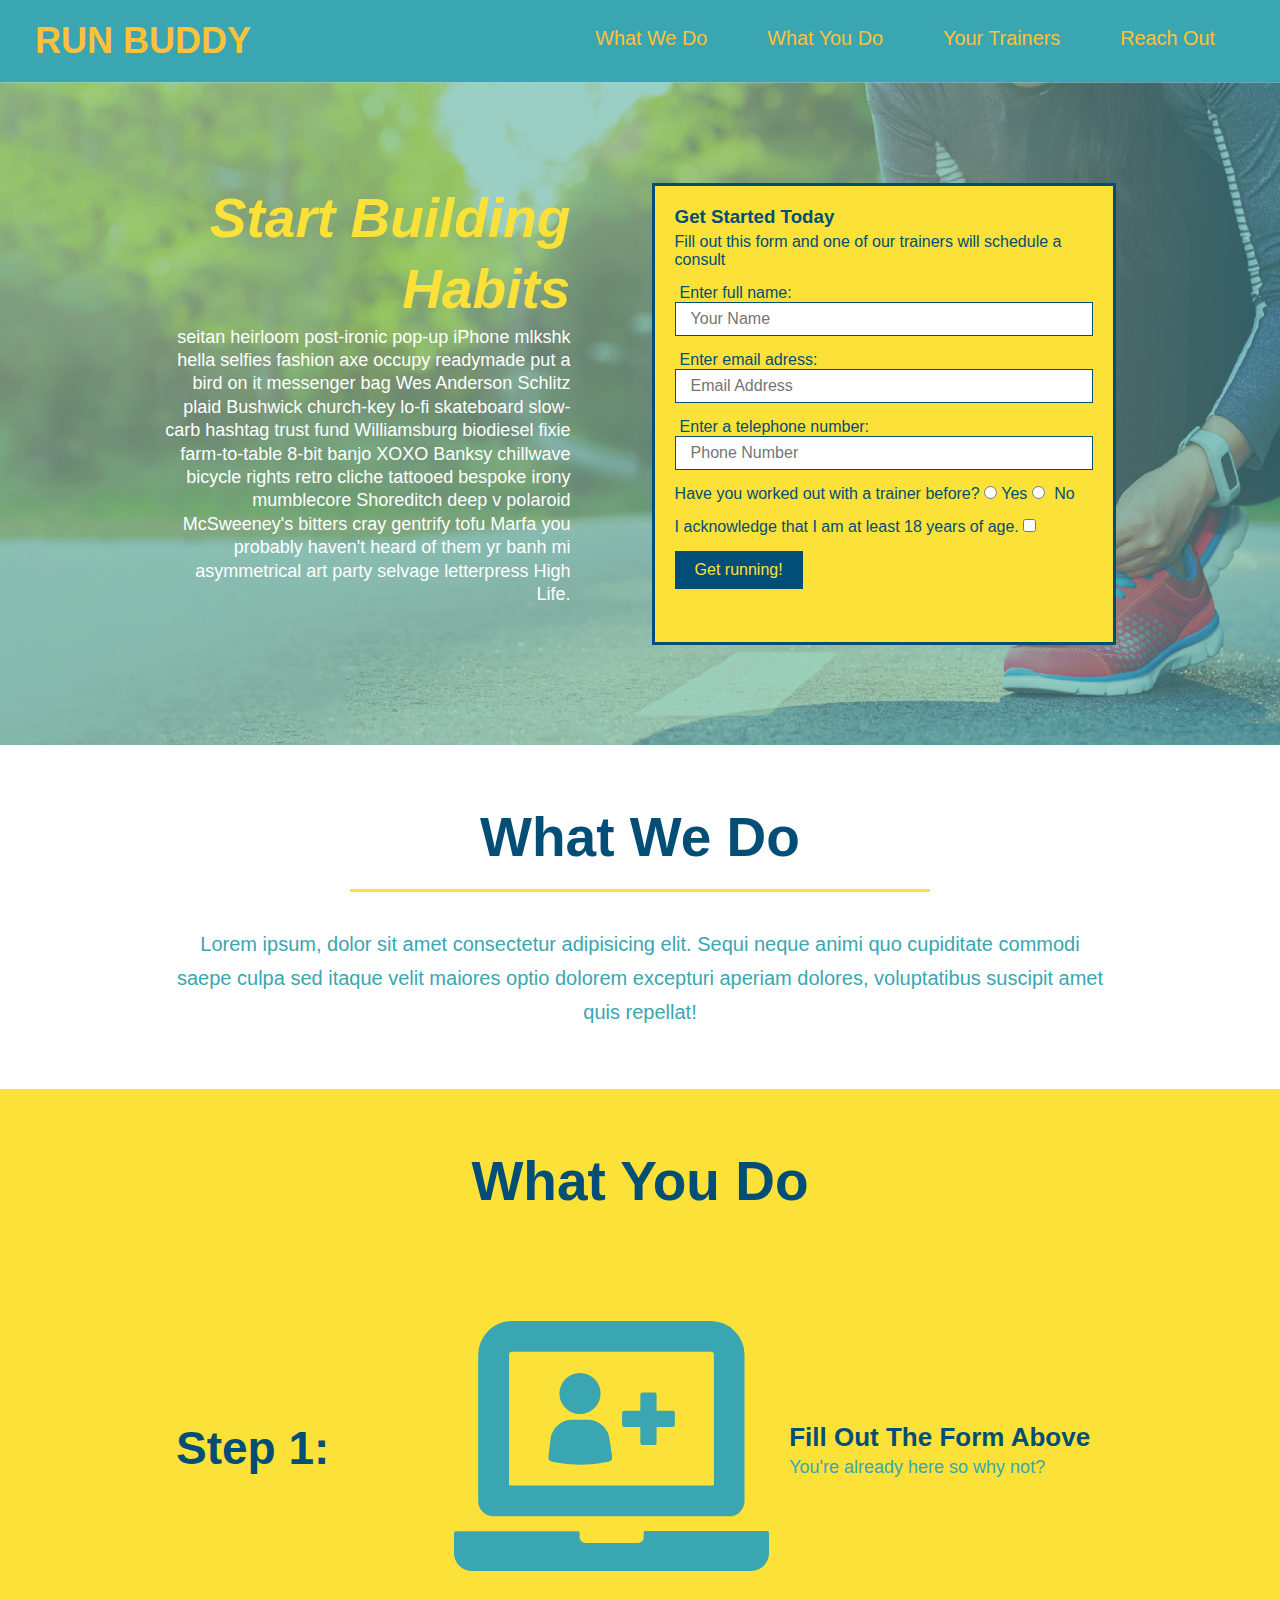
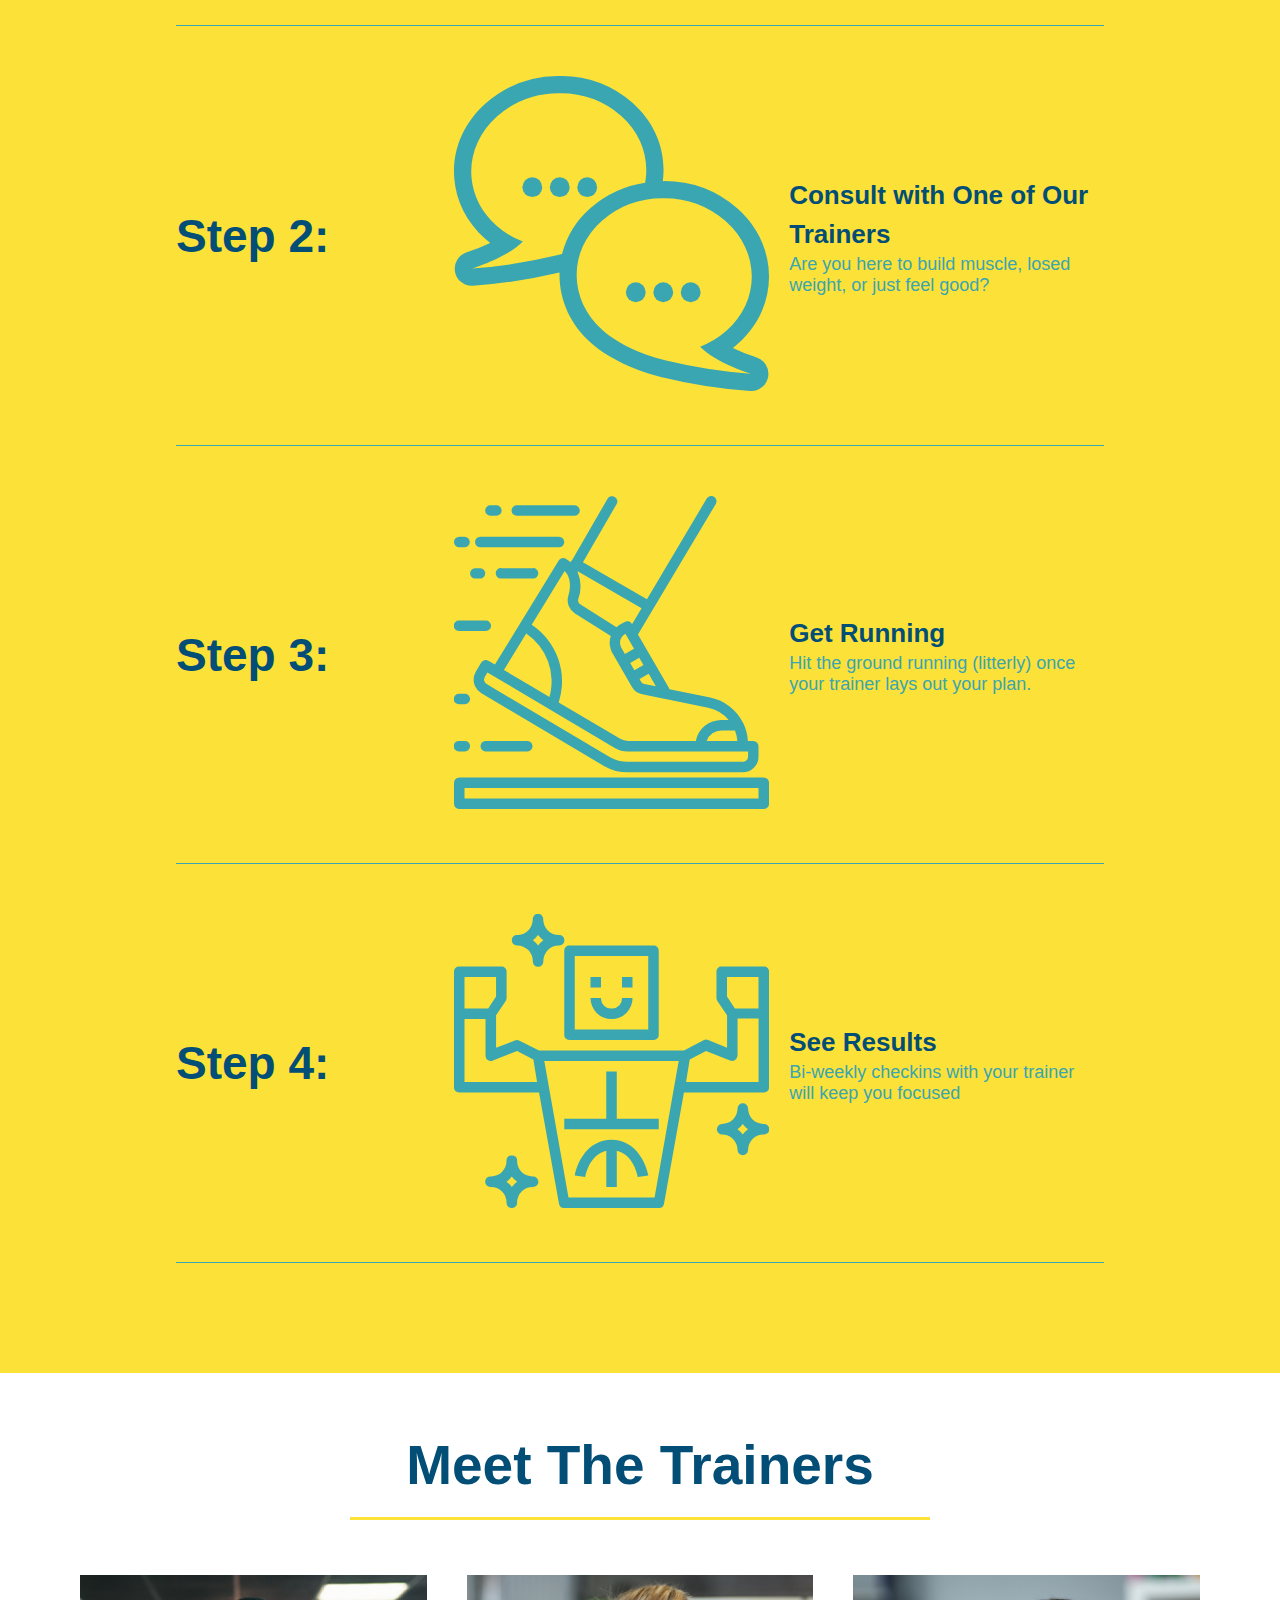
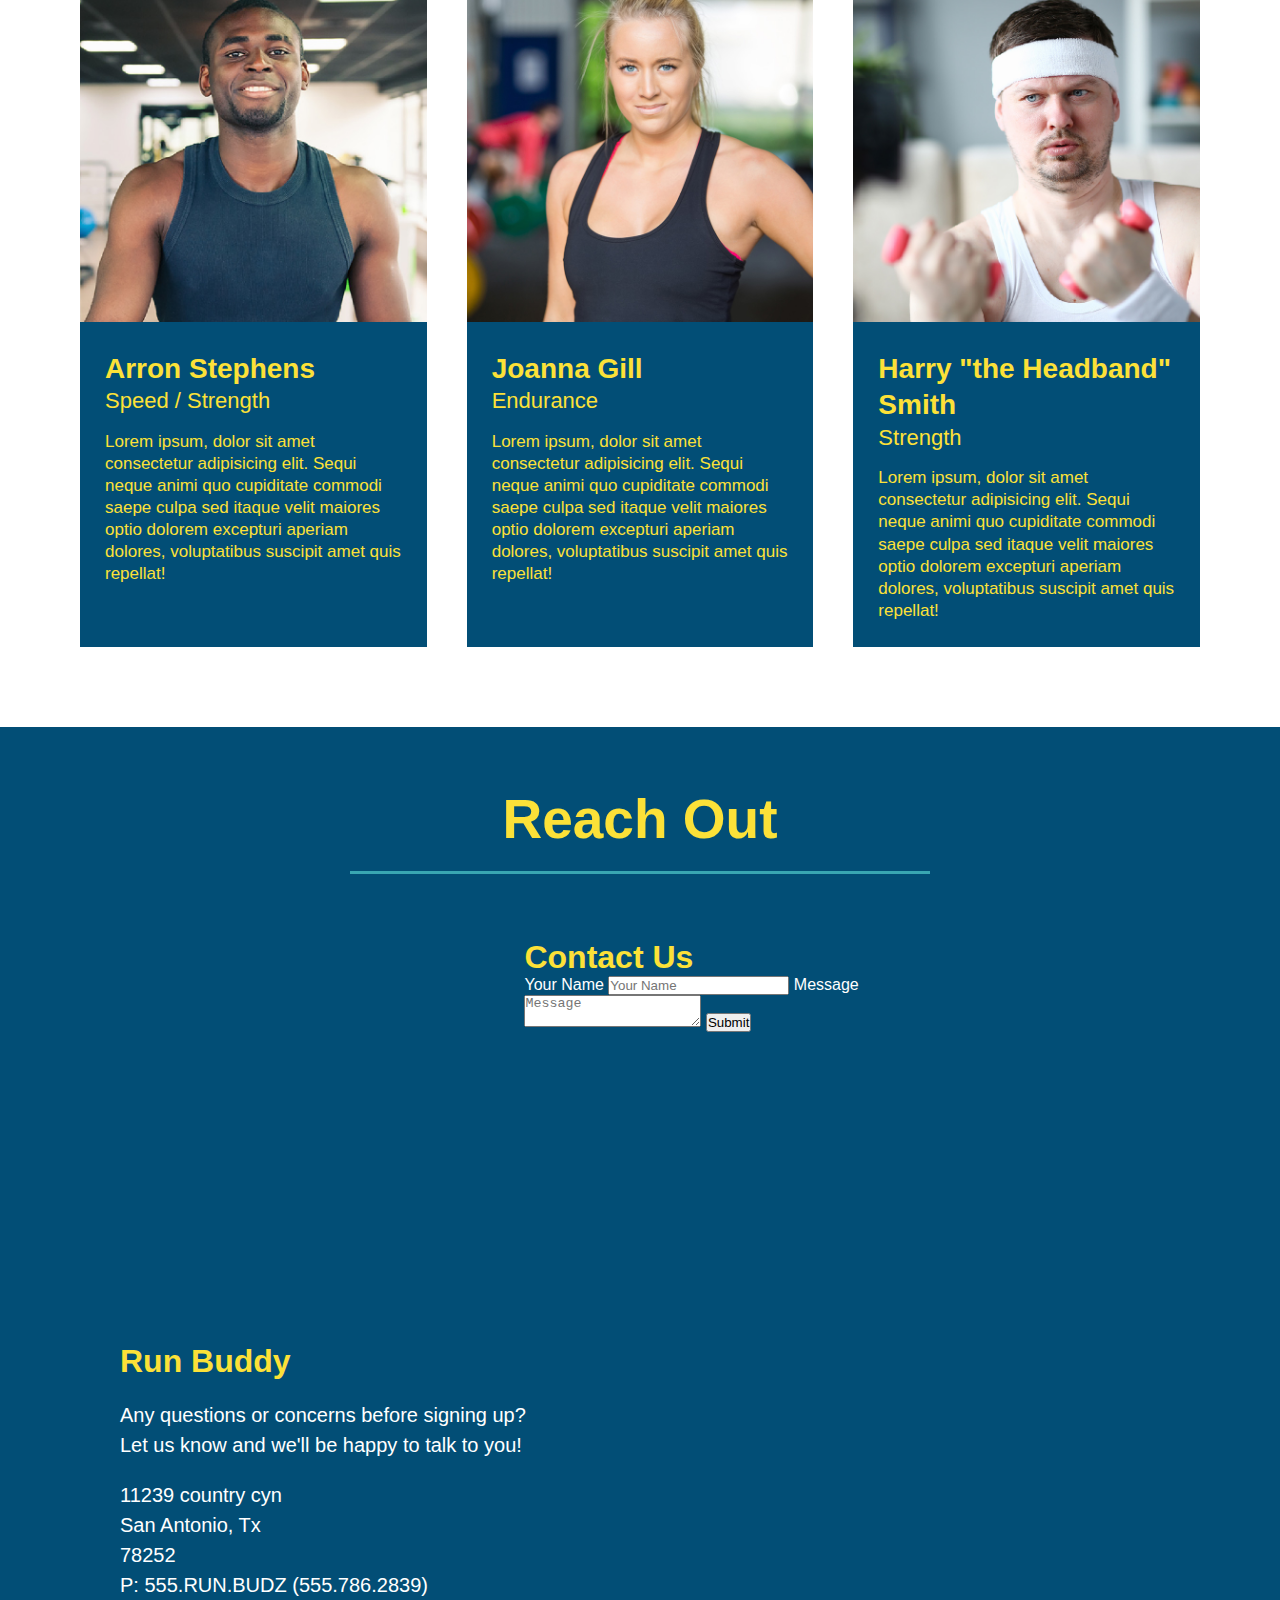
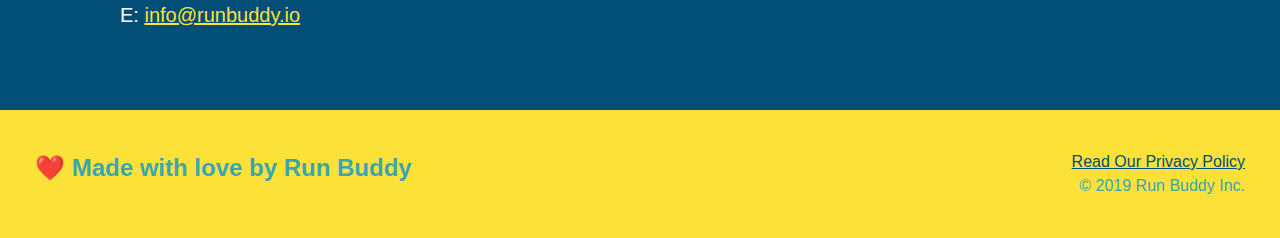
==== commit bfa891db: "add flexbox to the trainers" ====
--- a/index.html
+++ b/index.html
@@ -173,47 +173,49 @@
       </section>
    
       <!--"meet the trainers" section-->
-      <section id="your-trainers" class="trainers">
+      <section id="your-trainers">
          <div class="flex-row">
             <h2 class="section-title primary-border">
              Meet The Trainers
             </h2>
          </div>
-         <article class="trainer">
-            <img src="./assets/images/trainer-1.jpg" alt="" />
-            <div class="trainer-bio text-left">
-               <h3>Arron Stephens</h3>
-               <h4>Speed / Strength</h4>
-               <p>
-               Lorem ipsum, dolor sit amet consectetur adipisicing elit. Sequi neque animi quo cupiditate commodi saepe culpa sed
-               itaque velit maiores optio dolorem excepturi aperiam dolores, voluptatibus suscipit amet quis repellat!
-               </p>
-            </div>
-         </article>
-
-         <article class="trainer">
-            <div class="trainer-bio text-right">
-               <h3>Joanna Gill</h3>
-               <h4>Endurance</h4>
-               <p>
+         <div class="trainers">
+            <article class="trainer">
+               <img src="./assets/images/trainer-1.jpg" alt="" />
+               <div class="trainer-bio">
+                  <h3>Arron Stephens</h3>
+                  <h4>Speed / Strength</h4>
+                  <p>
                   Lorem ipsum, dolor sit amet consectetur adipisicing elit. Sequi neque animi quo cupiditate commodi saepe culpa sed
                   itaque velit maiores optio dolorem excepturi aperiam dolores, voluptatibus suscipit amet quis repellat!
-               </p>
-            </div>
-            <img src="./assets/images/trainer-2.jpg" alt="Joanna Gill cooling off after a workout" />
-         </article>
-
-         <article class="trainer">
-            <img src="./assets/images/trainer-3.jpg" alt="Harry Smith wearing a Headband and lifting comically small pink weights" />
-            <div class="trainer-bio text-left">
-               <h3>Harry "the Headband" Smith</h3>
-               <h4>Strength</h4>
-               <p>
-                  Lorem ipsum, dolor sit amet consectetur adipisicing elit. Sequi neque animi quo cupiditate commodi saepe culpa sed
-                  itaque velit maiores optio dolorem excepturi aperiam dolores, voluptatibus suscipit amet quis repellat!
-               </p>
-            </div>
-         </article>
+                  </p>
+               </div>
+            </article>
+
+            <article class="trainer">
+               <img src="./assets/images/trainer-2.jpg" alt="Joanna Gill cooling off after a workout" />
+               <div class="trainer-bio">
+                  <h3>Joanna Gill</h3>
+                  <h4>Endurance</h4>
+                  <p>
+                     Lorem ipsum, dolor sit amet consectetur adipisicing elit. Sequi neque animi quo cupiditate commodi saepe culpa sed
+                     itaque velit maiores optio dolorem excepturi aperiam dolores, voluptatibus suscipit amet quis repellat!
+                  </p>
+               </div>
+            </article>
+
+            <article class="trainer">
+               <img src="./assets/images/trainer-3.jpg" alt="Harry Smith wearing a Headband and lifting comically small pink weights" />
+               <div class="trainer-bio">
+                  <h3>Harry "the Headband" Smith</h3>
+                  <h4>Strength</h4>
+                  <p>
+                     Lorem ipsum, dolor sit amet consectetur adipisicing elit. Sequi neque animi quo cupiditate commodi saepe culpa sed
+                     itaque velit maiores optio dolorem excepturi aperiam dolores, voluptatibus suscipit amet quis repellat!
+                  </p>
+               </div>
+            </article>
+         </div>
 
       </section>
    
--- a/assets/css/style.css
+++ b/assets/css/style.css
@@ -198,42 +198,41 @@
 /* trainers style */
 
 .trainers {
-
+    width: 100%;
+    margin: 0 auto;
+    display: flex;
+    flex-wrap: wrap;
+    justify-content: space-around;
 }
 
 .trainer {
-    width: 900px;
-    margin: 0 auto 30px auto;
+    flex: 1;
+    margin: 20px;
     background: #024e76;
     color: #fce138;
-    overflow: auto;
 }
 
 .trainer img {
-    width: 35%;
-    float: left;
+    width: 100%;
 }
 
 .trainer-bio {
-    padding: 35px;
-    float: left;
-    width: 65%;
+    padding: 25px;
+    line-height: 1.3;
 }
 
 .trainer-bio h3 {
-    font-size: 32px;
-    margin-bottom: 8px;
+    font-size: 28px;
 }
 
 .trainer-bio h4 {
     font-weight: lighter;
-    font-size: 26px;
-    margin-bottom: 25px;
+    font-size: 22px;
+    margin-bottom: 15px;
 }
 
 .trainer-bio p {
     font-size: 17px;
-    line-height: 1.3;
 }
 
 .text-left {
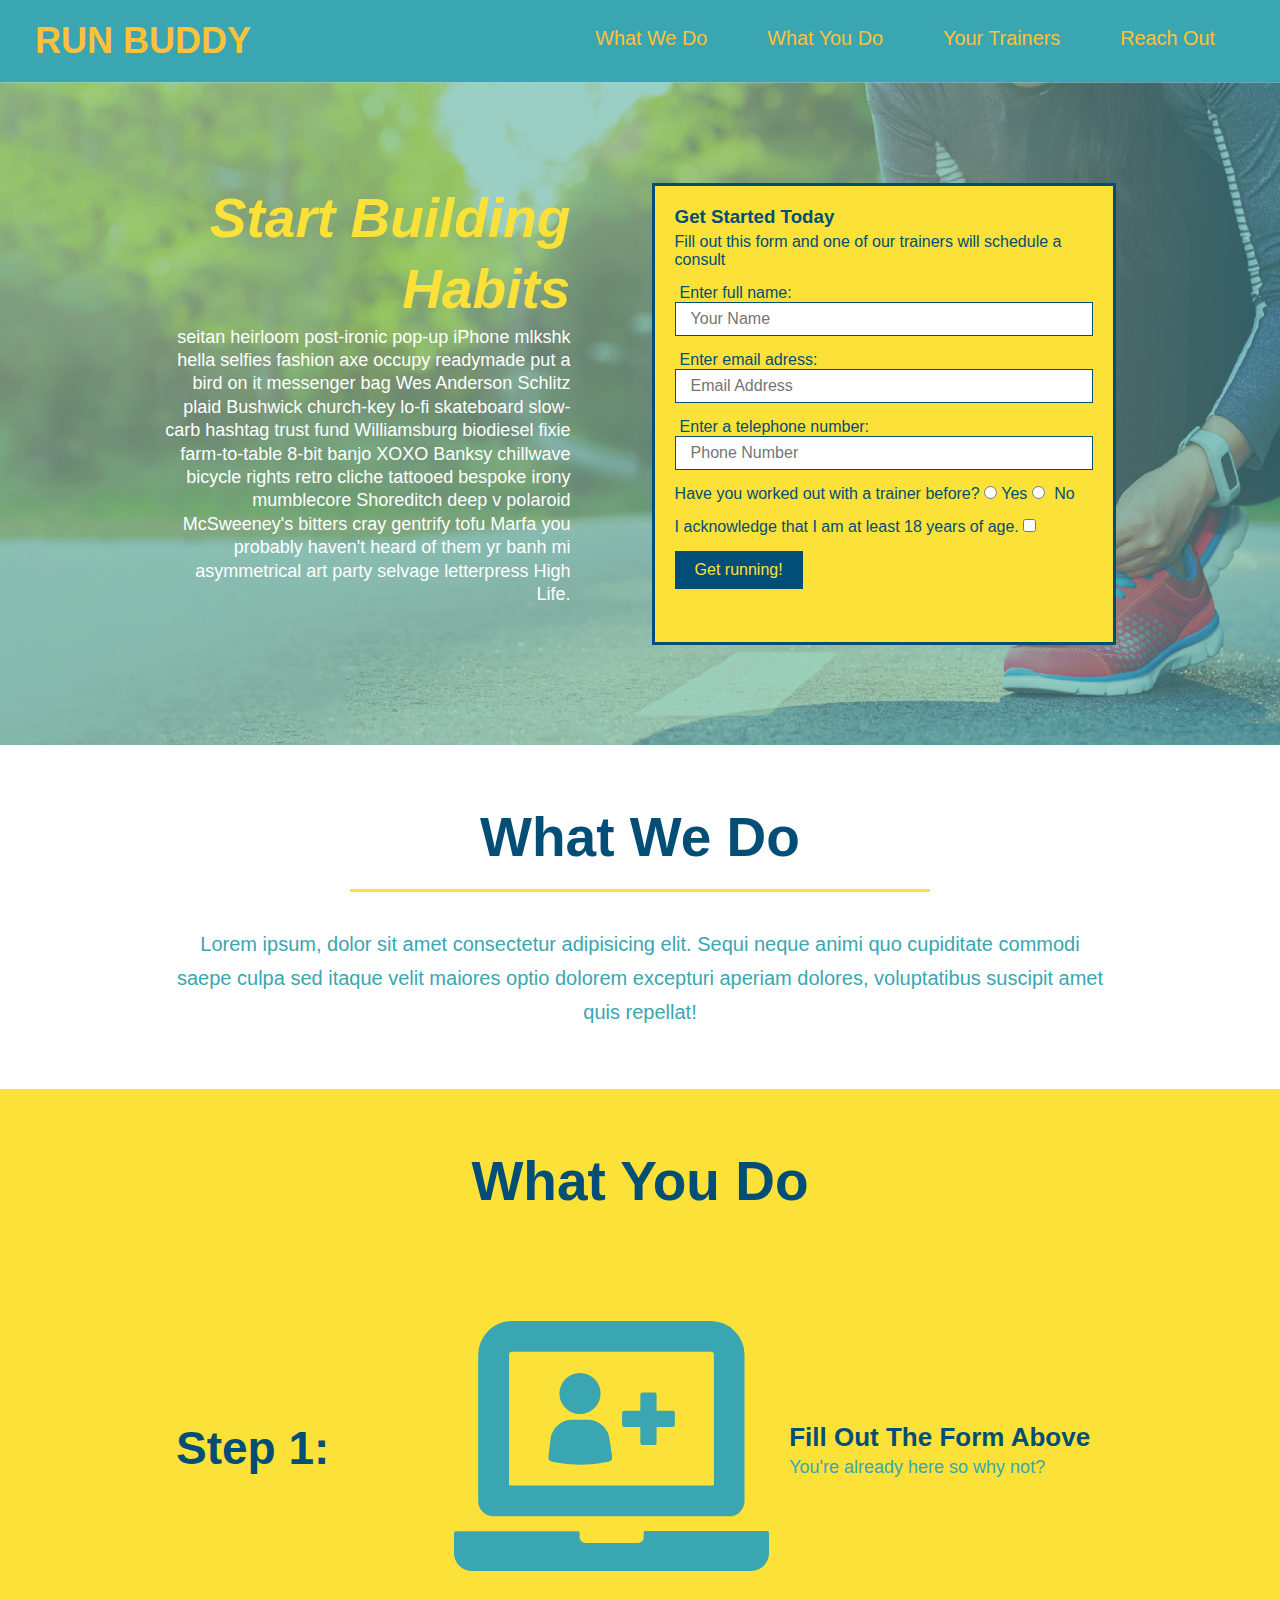
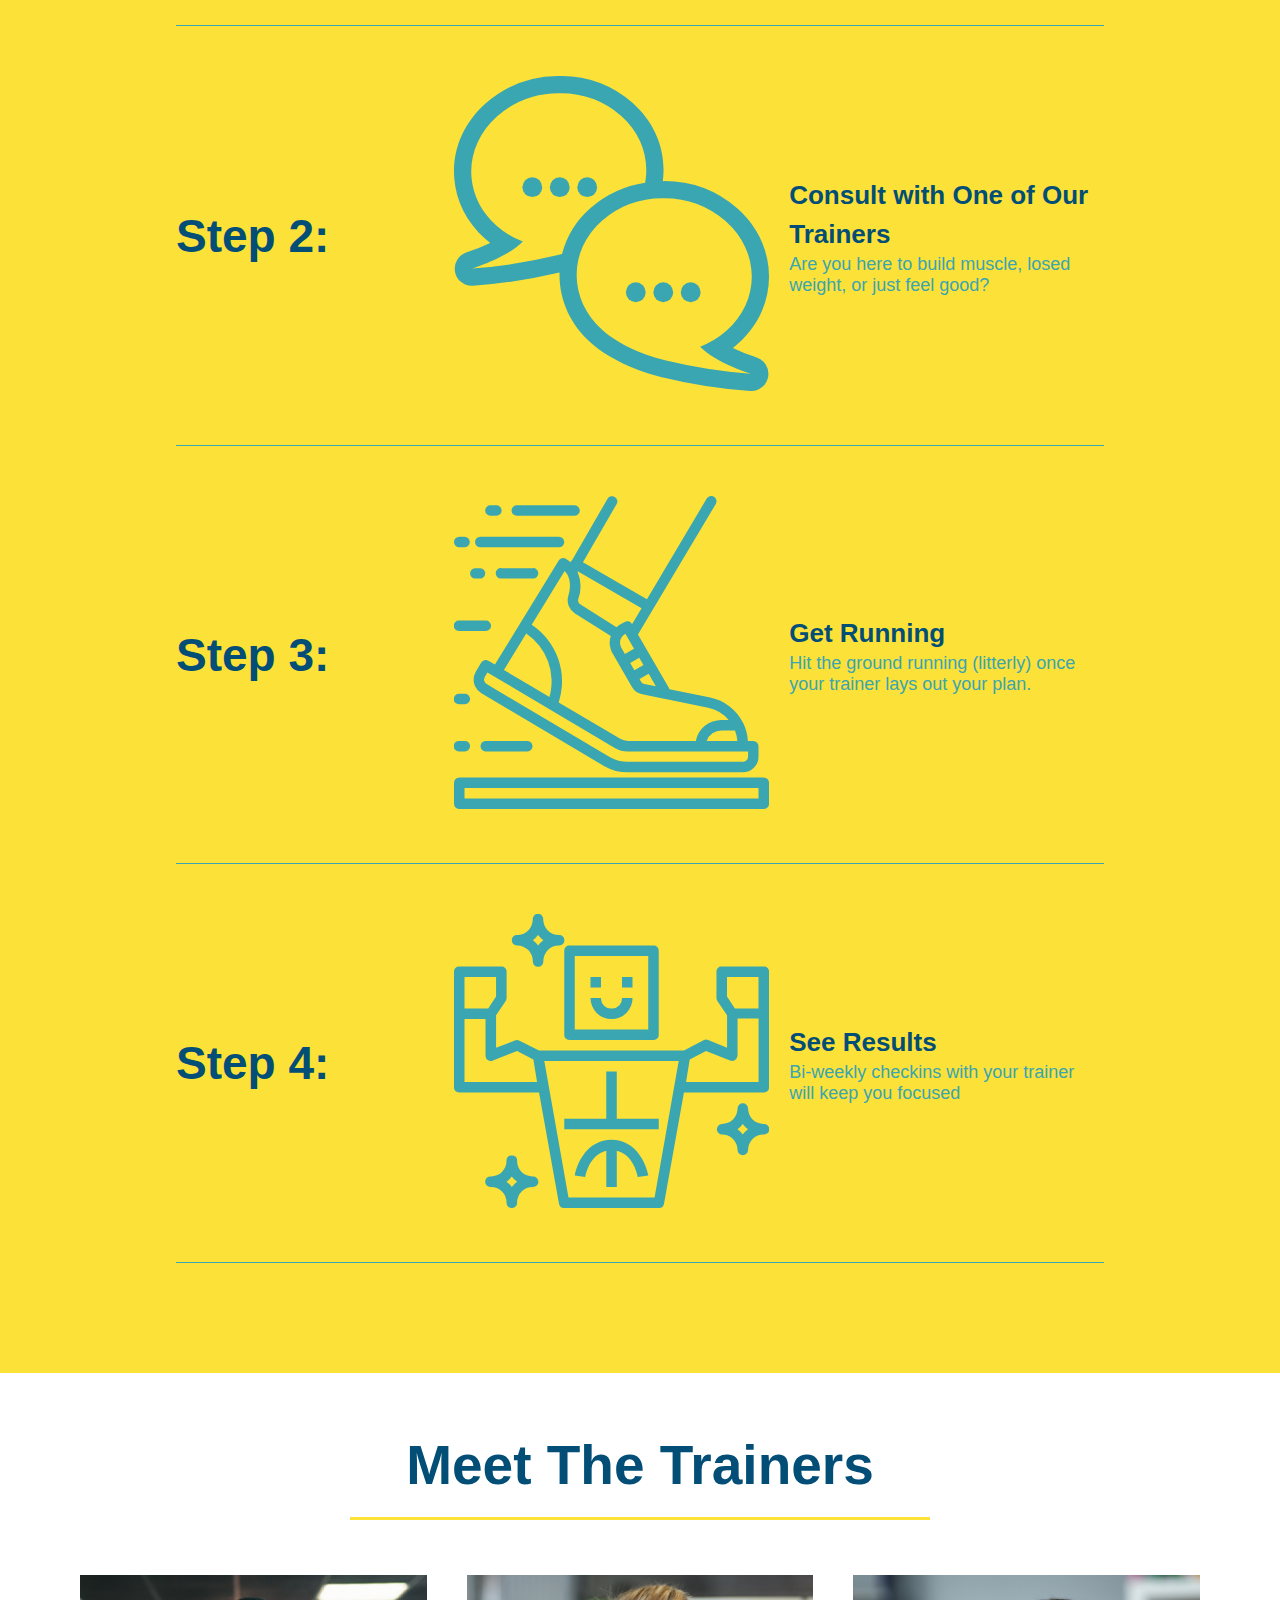
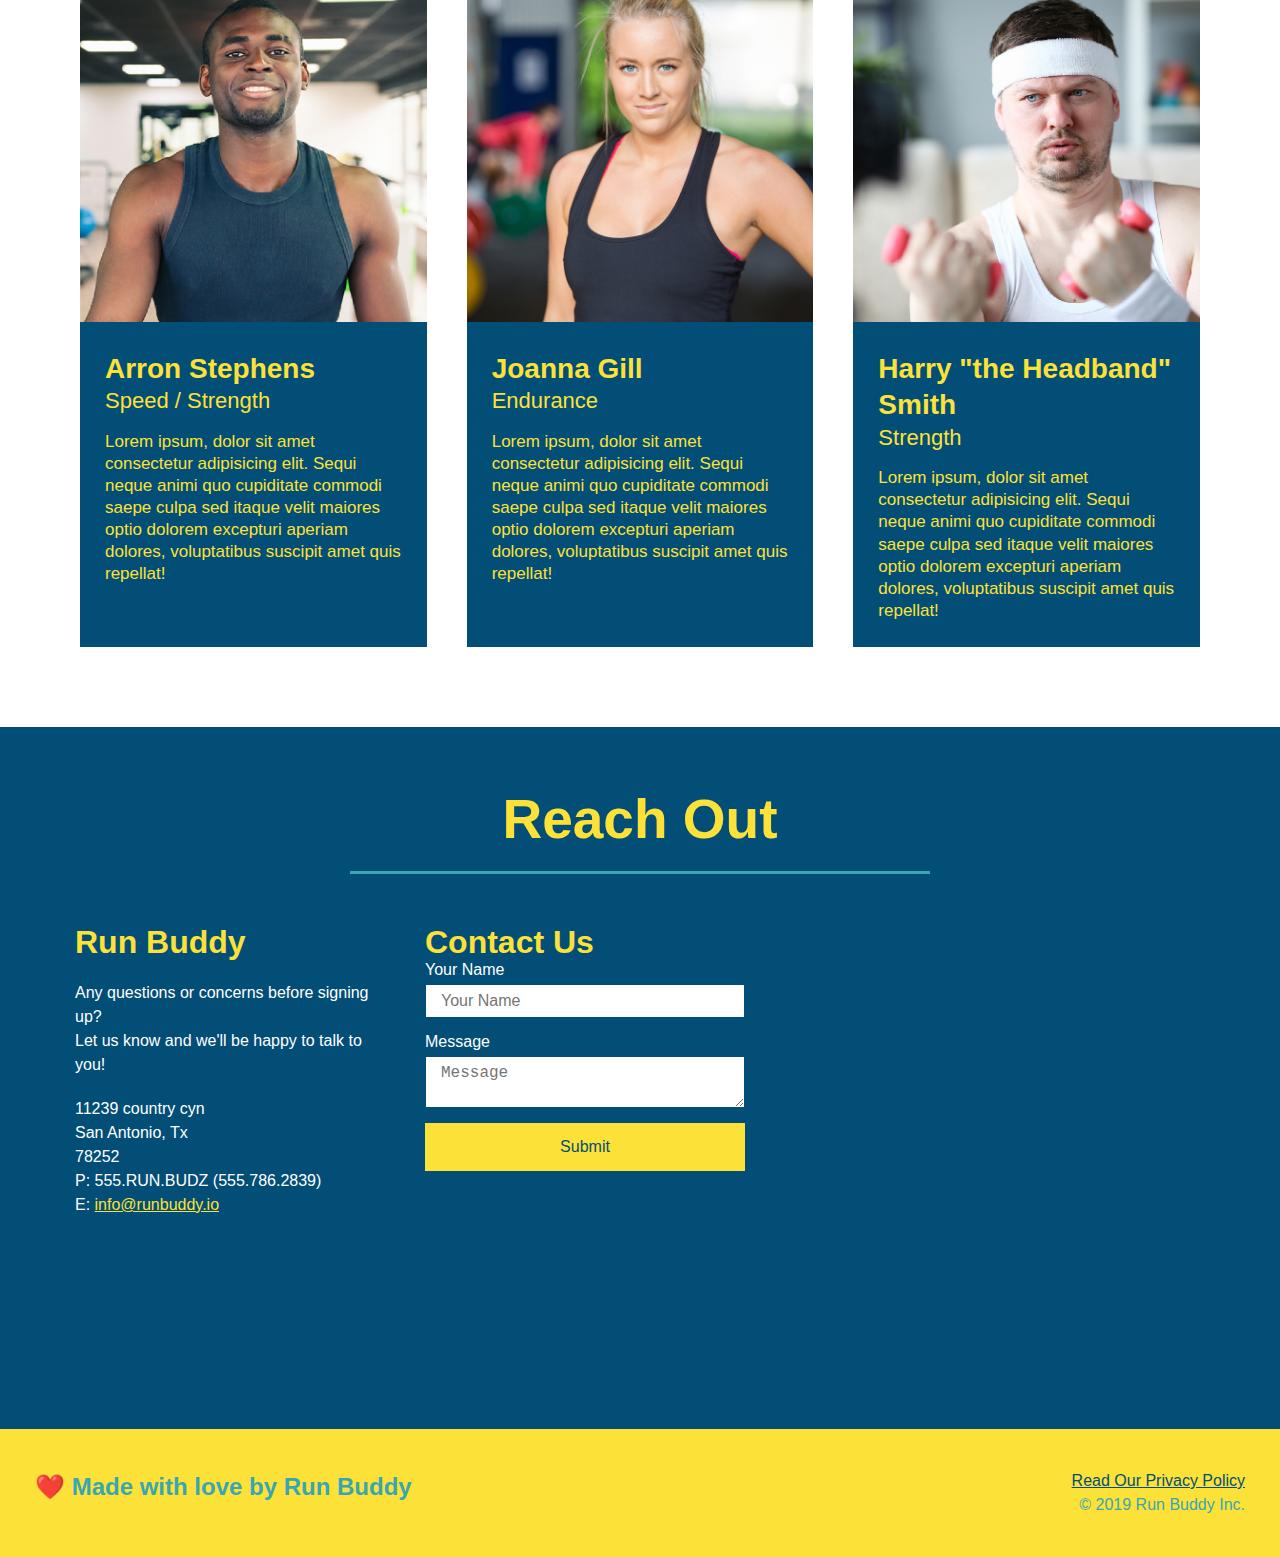
==== commit b0d73b78: "add flexbox to the Reach out" ====
--- a/index.html
+++ b/index.html
@@ -222,30 +222,7 @@
       <!--"reach out" section-->
       <section id="reach-out" class="contact">
          <h2 class="section-title secondary-border">Reach Out</h2>
-         
          <div class="contact-info">
-            <iframe src="https://www.google.com/maps/embed?pb=!1m18!1m12!1m3!1d3476.791280887433!2d-98.71565918449382!3d29.376399956773735!2m3!1f0!2f0!3f0!3m2!1i1024!2i768!4f13.1!3m3!1m2!1s0x865c445a9e3b3f8f%3A0xed7e3c4a47e93342!2s11239%20Country%20Canyon%2C%20San%20Antonio%2C%20TX%2078252!5e0!3m2!1sen!2sus!4v1657901479771!5m2!1sen!2sus" 
-             width="400" 
-             height="400" 
-             style="border:0;" 
-             allowfullscreen="" 
-             loading="lazy" 
-             referrerpolicy="no-referrer-when-downgrade">
-            </iframe>
-
-            <div class="contact-form">
-               <h3>Contact Us</h3>
-               <form>
-                  <lable for="contact-name">Your Name</lable>
-                  <input type="text" id="contact-name" placeholder="Your Name" />
-
-                  <lable for="contact-message">Message</lable>
-                  <textarea id="contact-message" placeholder="Message"></textarea>
-
-                  <button type="submit">Submit</button>
-               </form>
-            </div>
-         
             <div>
                <h3>Run Buddy</h3>
                <p>
@@ -262,7 +239,30 @@
                   E: <a href="mailto:info@runbuddy.io">info@runbuddy.io</a>
                </address>
             </div>
-
+            
+            <div class="contact-form">
+               <h3>Contact Us</h3>
+               <form>
+                  <lable for="contact-name">Your Name</lable>
+                  <input type="text" id="contact-name" placeholder="Your Name" />
+
+                  <lable for="contact-message">Message</lable>
+                  <textarea id="contact-message" placeholder="Message"></textarea>
+
+                  <button type="submit">Submit</button>
+               </form>
+            </div>
+
+            <div class="contact-info">
+               <iframe src="https://www.google.com/maps/embed?pb=!1m18!1m12!1m3!1d3476.791280887433!2d-98.71565918449382!3d29.376399956773735!2m3!1f0!2f0!3f0!3m2!1i1024!2i768!4f13.1!3m3!1m2!1s0x865c445a9e3b3f8f%3A0xed7e3c4a47e93342!2s11239%20Country%20Canyon%2C%20San%20Antonio%2C%20TX%2078252!5e0!3m2!1sen!2sus!4v1657901479771!5m2!1sen!2sus" 
+               width="400" 
+               height="400" 
+               style="border:0;" 
+               allowfullscreen="" 
+               loading="lazy" 
+               referrerpolicy="no-referrer-when-downgrade">
+               </iframe>
+            </div>
          </div>
 
       </section>
--- a/assets/css/style.css
+++ b/assets/css/style.css
@@ -253,17 +253,22 @@
     color: #fce138;
 }
 
+.contact-info > * {
+    flex: 1;
+    margin: 15px;
+}
+
+.contact-info {
+    display: flex;
+    flex-wrap: wrap;
+    justify-content: space-between;
+}
+
 .contact-info iframe {
-    width: 400px;
     height: 400px;
 }
 
 .contact-info div {
-    width: 410px;
-    display: inline-block;
-    vertical-align: top;
-    text-align: left;
-    margin: 30px 0 0 60px;
     color: white;
 }
 
@@ -275,12 +280,33 @@
 .contact-info p, .contact-info address {
     margin: 20px 0;
     line-height: 1.5;
-    font-size: 20px;
+    font-size: 16px;
     font-style: normal;
 }
 
 .contact-info a {
     color: #fce138;
+}
+
+.contact-form input, .contact-form textarea {
+    border: 1px solid #024e76;
+    display: block;
+    padding: 7px 15px;
+    font-size: 16px;
+    color: #024e76;
+    width: 100%;
+    margin-bottom: 15px;
+    margin-top: 5px;
+}
+
+.contact-form button {
+    width: 100%;
+    border: none;
+    background: #fce138;
+    color: #024e76;
+    text-align: center;
+    padding: 15px 0;
+    font-size: 16px;
 }
 
 /* reach out style end */
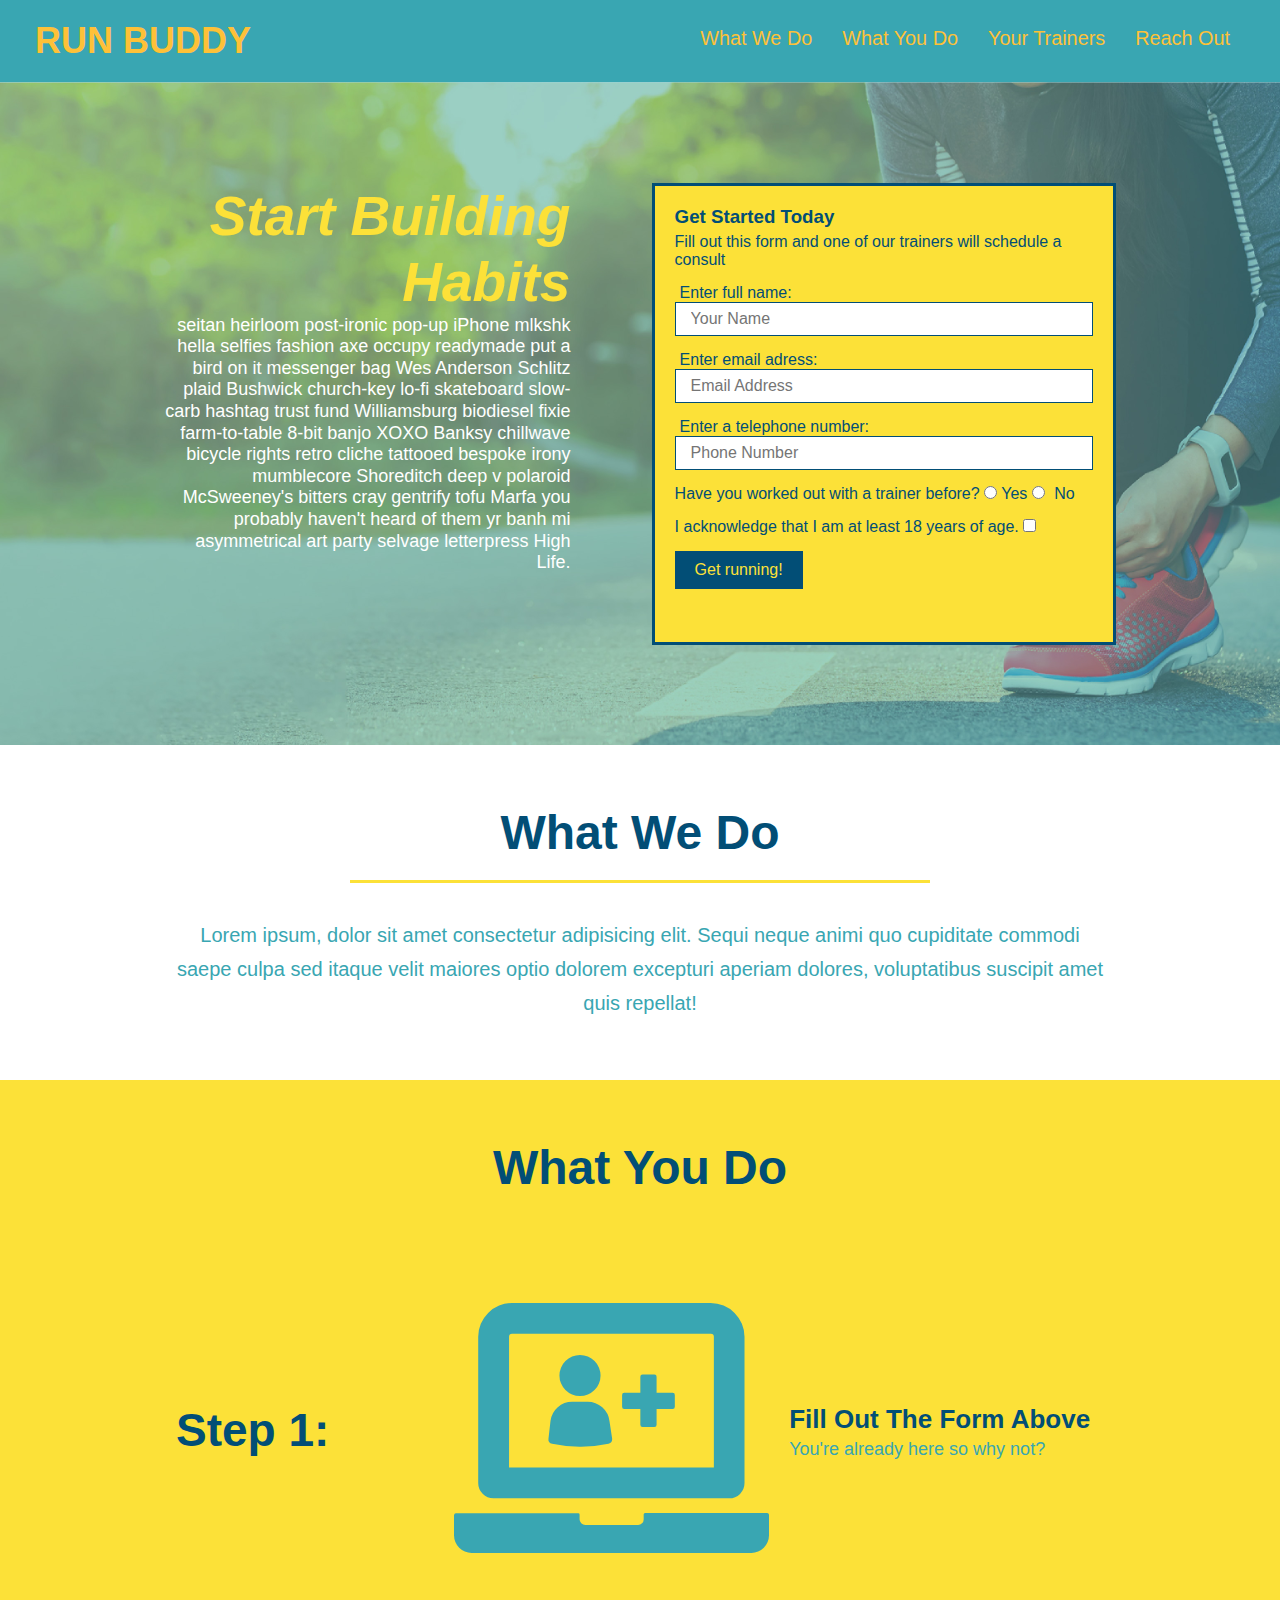
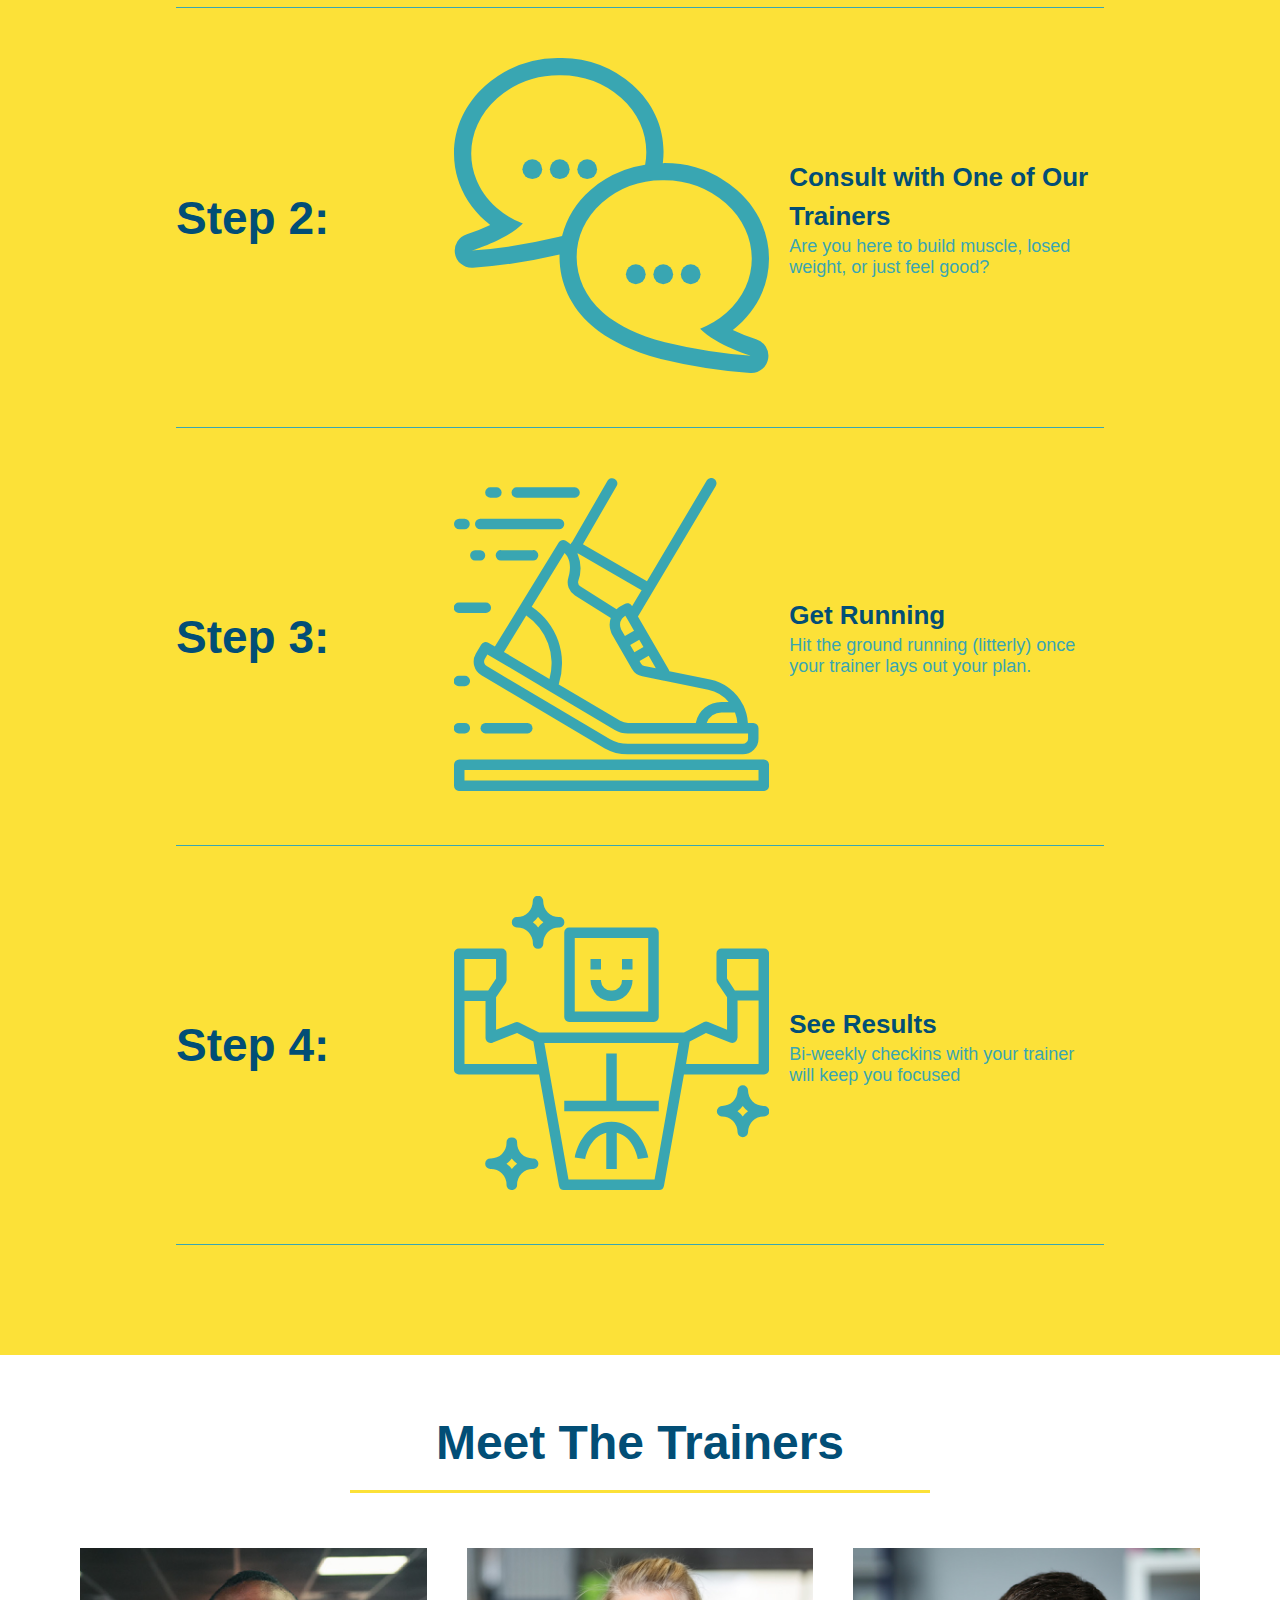
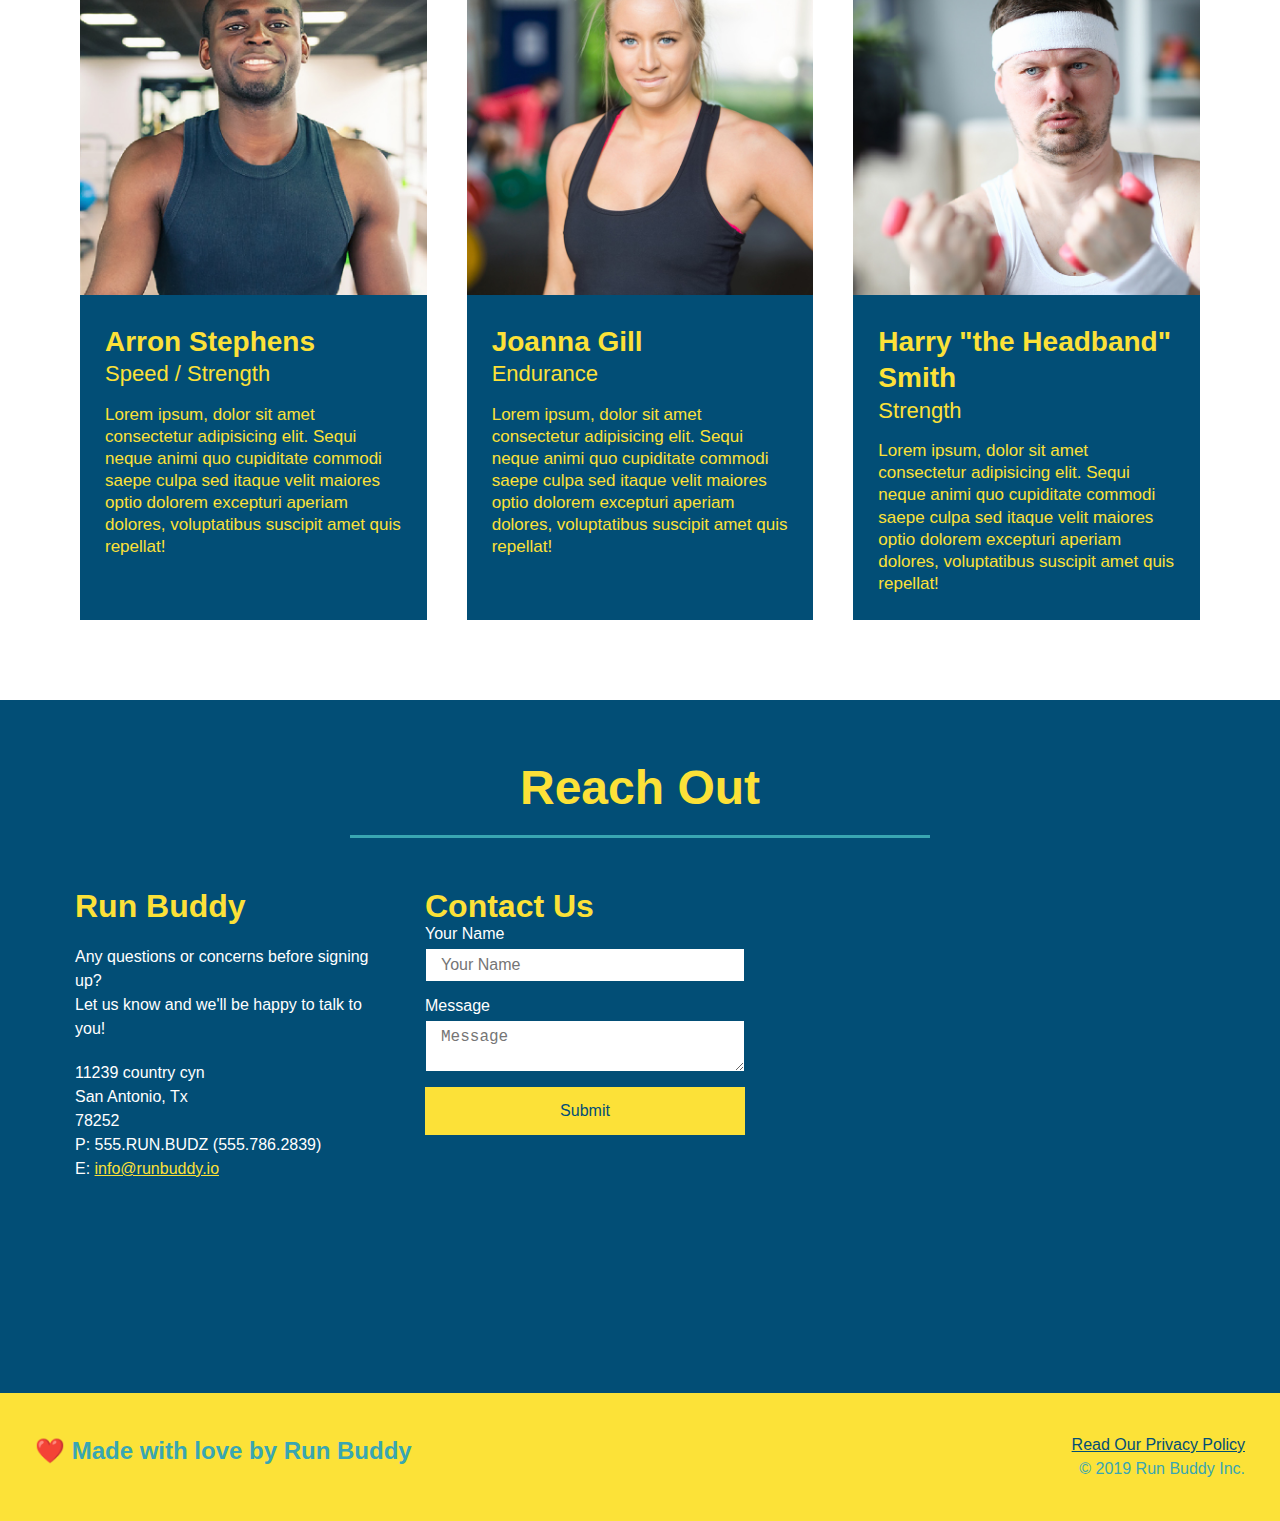
==== commit e2800e99: "added media queries" ====
--- a/index.html
+++ b/index.html
@@ -5,6 +5,7 @@
    <head>
       
       <meta charset="utf-8" />
+      <meta name="viewport" content="width=device-width, initial-scale=1.0" />
 
       <title>Run Buddy</title>
 
--- a/assets/css/style.css
+++ b/assets/css/style.css
@@ -40,7 +40,7 @@
 }
 
 header nav ul li a {
-    margin: 0 30px;
+    padding: 10px 15px;
     font-weight: lighter;
     font-size: 1.55vw;
 }
@@ -59,6 +59,7 @@
     background-image: url("../images/hero-bg.jpg");
     background-size: cover;
     background-position: center;
+    align-items: flex-start;
 }
 
 .hero-form {
@@ -105,7 +106,7 @@
     margin: 3.5%;
     color: #fff;
     font-size: 18px;
-    line-height: 1.3;
+    line-height: 1.2;
 }
 
 .hero-cta h2 {
@@ -117,7 +118,7 @@
 /* Hero style end*/
 
 .section-title {
-    font-size: 55px;
+    font-size: 48px;
     color: #024e76;
     border-bottom: 3px solid;
     padding-bottom: 20px;
@@ -337,4 +338,115 @@
 
 .flex-row {
     display: flex;
+}
+
+/* MEDIA QUERY FOR SMALLER DESKTOP SCREENS AND SMALLER */
+
+@media screen and (max-width: 980px) {
+    header {
+        padding-bottom: 0;
+        justify-content: center;
+    }
+
+    header h1 {
+        width: 100%;
+        text-align: center;
+    }
+
+    header nav ul {
+        margin-top: 20px;
+        width: 100%;
+        justify-content: center;
+    }
+
+    header nav ul li a {
+        font-size: 20px;
+    }
+
+    footer h2, footer div {
+        text-align: center;
+        width: 100%;
+    }
+
+    .hero-cta, .hero-form {
+        width: 100%;
+    }
+
+    .hero-cta {
+        text-align: center;
+    }
+
+    .section-title {
+        width: 100%;
+    }
+
+    .trainer {
+        flex: 0 70%;
+    }
+
+    .contact-info iframe {
+        flex: 1 100%
+    }
+}   
+
+/* MEDIA QUERY FOR TABLETS AND SMALLER */
+
+@media screen and (max-width: 768px) {
+    section {
+        padding: 30px 15px;
+    }
+
+    .step h3 {
+        flex: 1 100%;
+        text-align: center;
+    }
+
+    .step-info {
+        flex: 2 100%;
+        text-align: center;
+        justify-content: center;
+    }
+
+    .step-img {
+        flex: 0 32%;
+        margin-right: 0;
+        margin-top: 15px;
+        margin-bottom: 15px;
+    }
+
+    .step-text {
+        flex: 100%;
+    }
+}
+
+/* MEADIA QUERY FOR MOBILE PHONES AND SMALLER */
+
+@media screen and (max-width: 575px) {
+    .hero-form button {
+        width: 100%;
+    }
+
+    .section-title {
+        width: 95%;
+    }
+
+    .intro p {
+        width: 100%;
+    }
+
+    .trainer {
+        flex: 0 100%;
+    }
+
+    .contact-info {
+        text-align: center;
+    }
+
+    .contact-info > * {
+        flex: 0 100%
+    }
+    
+    .contact-form {
+        order: 3;
+    }
 }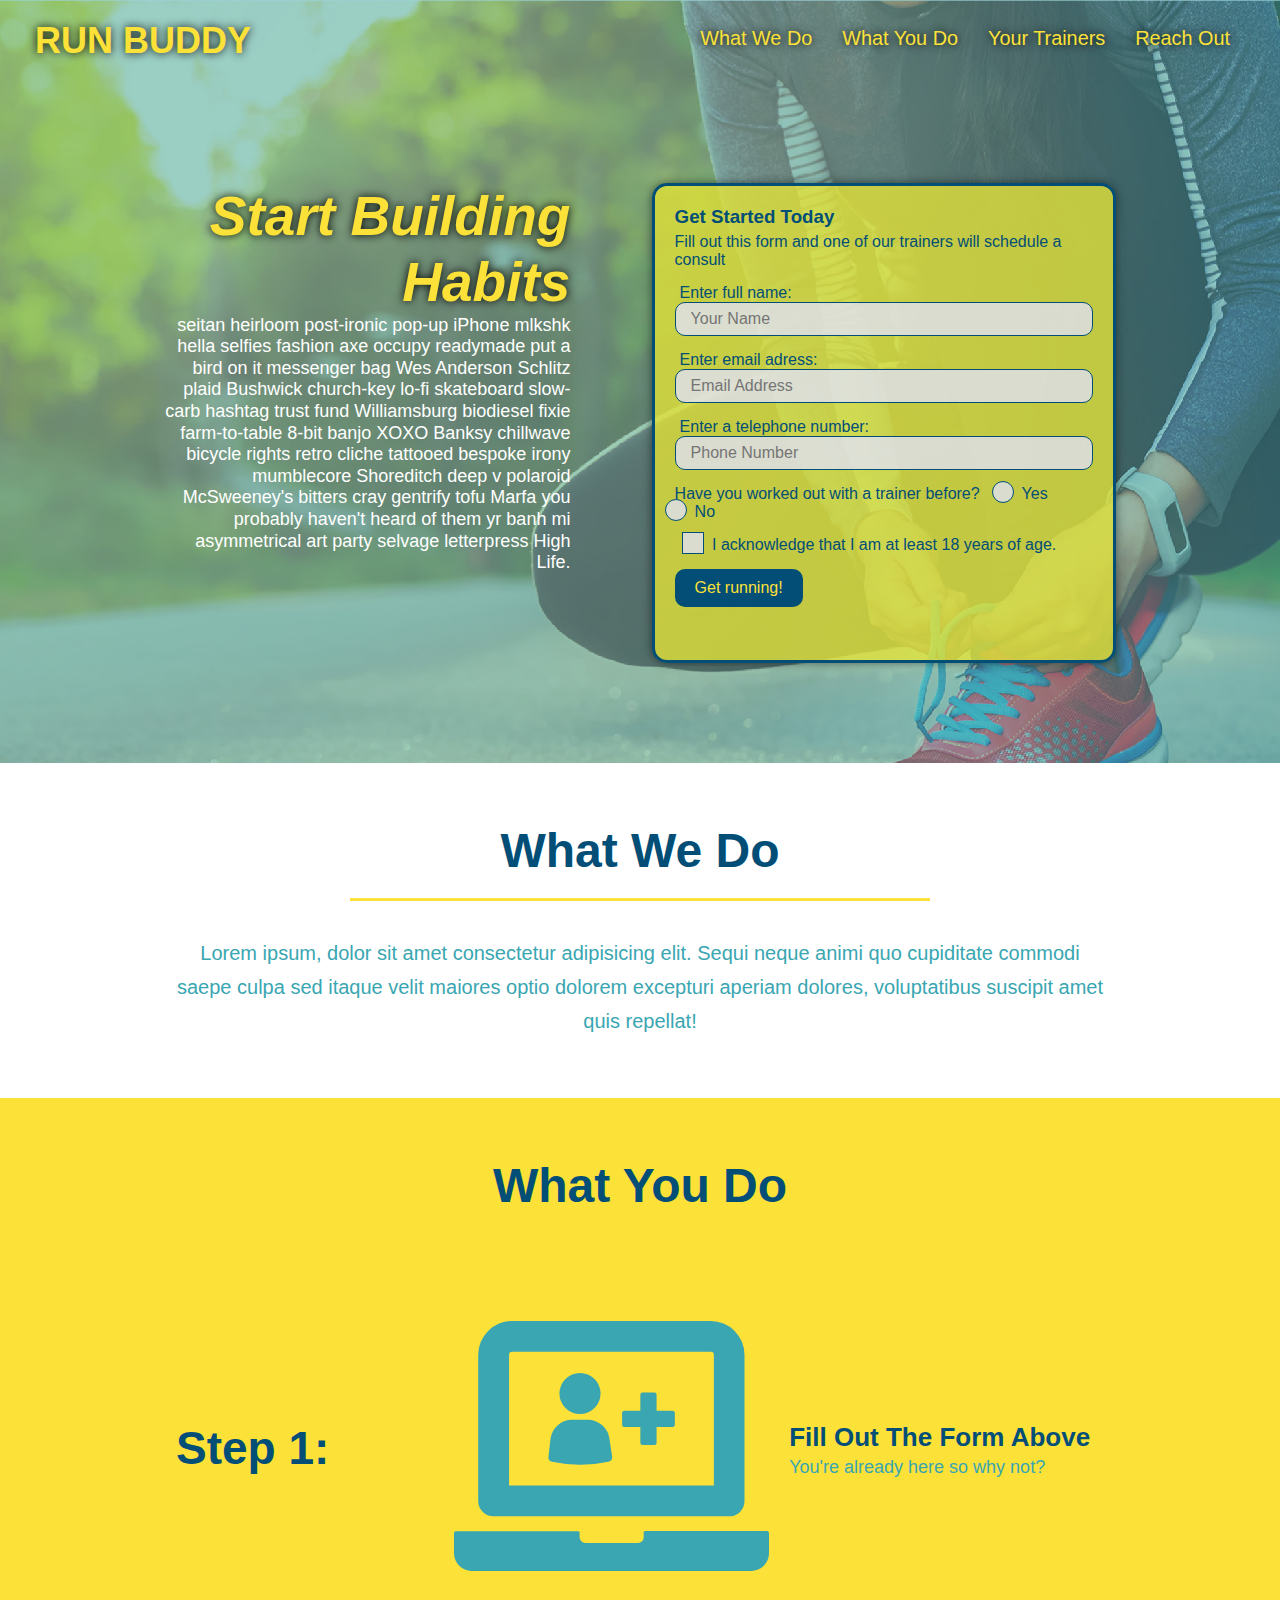
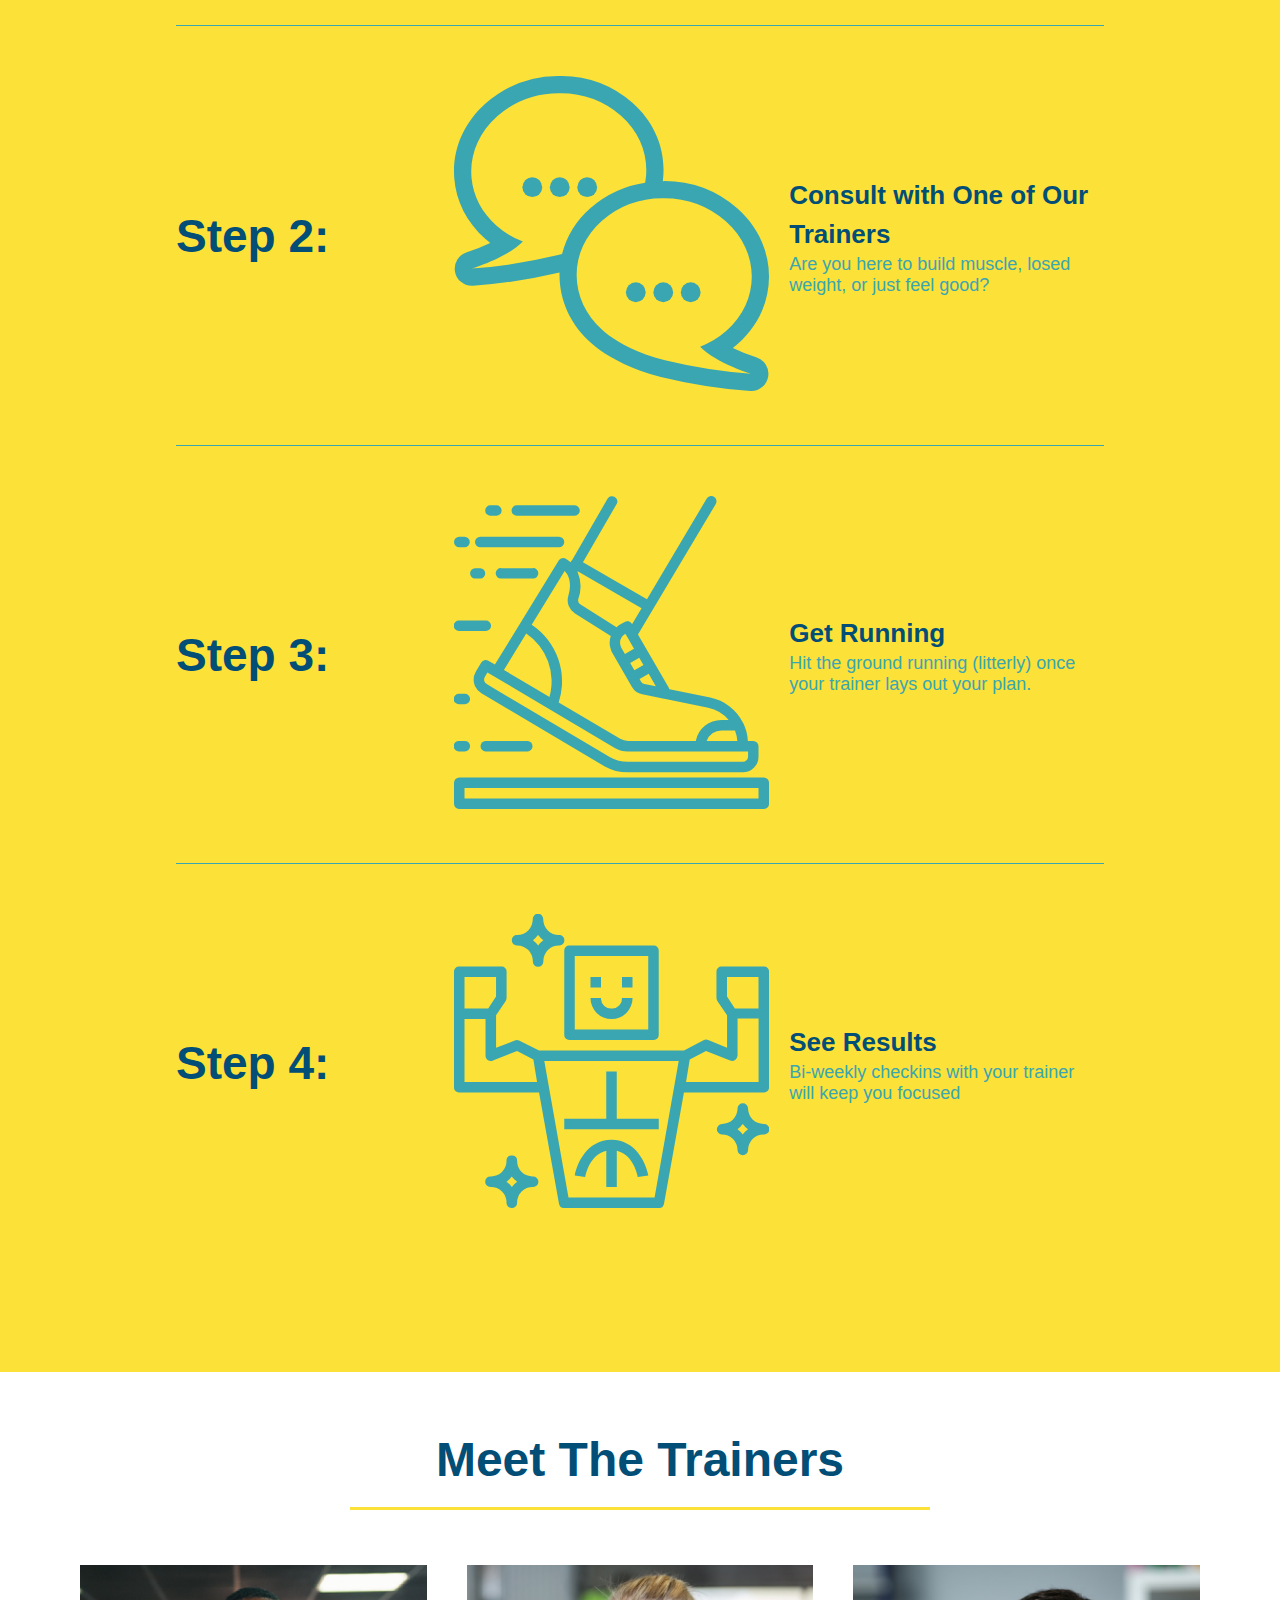
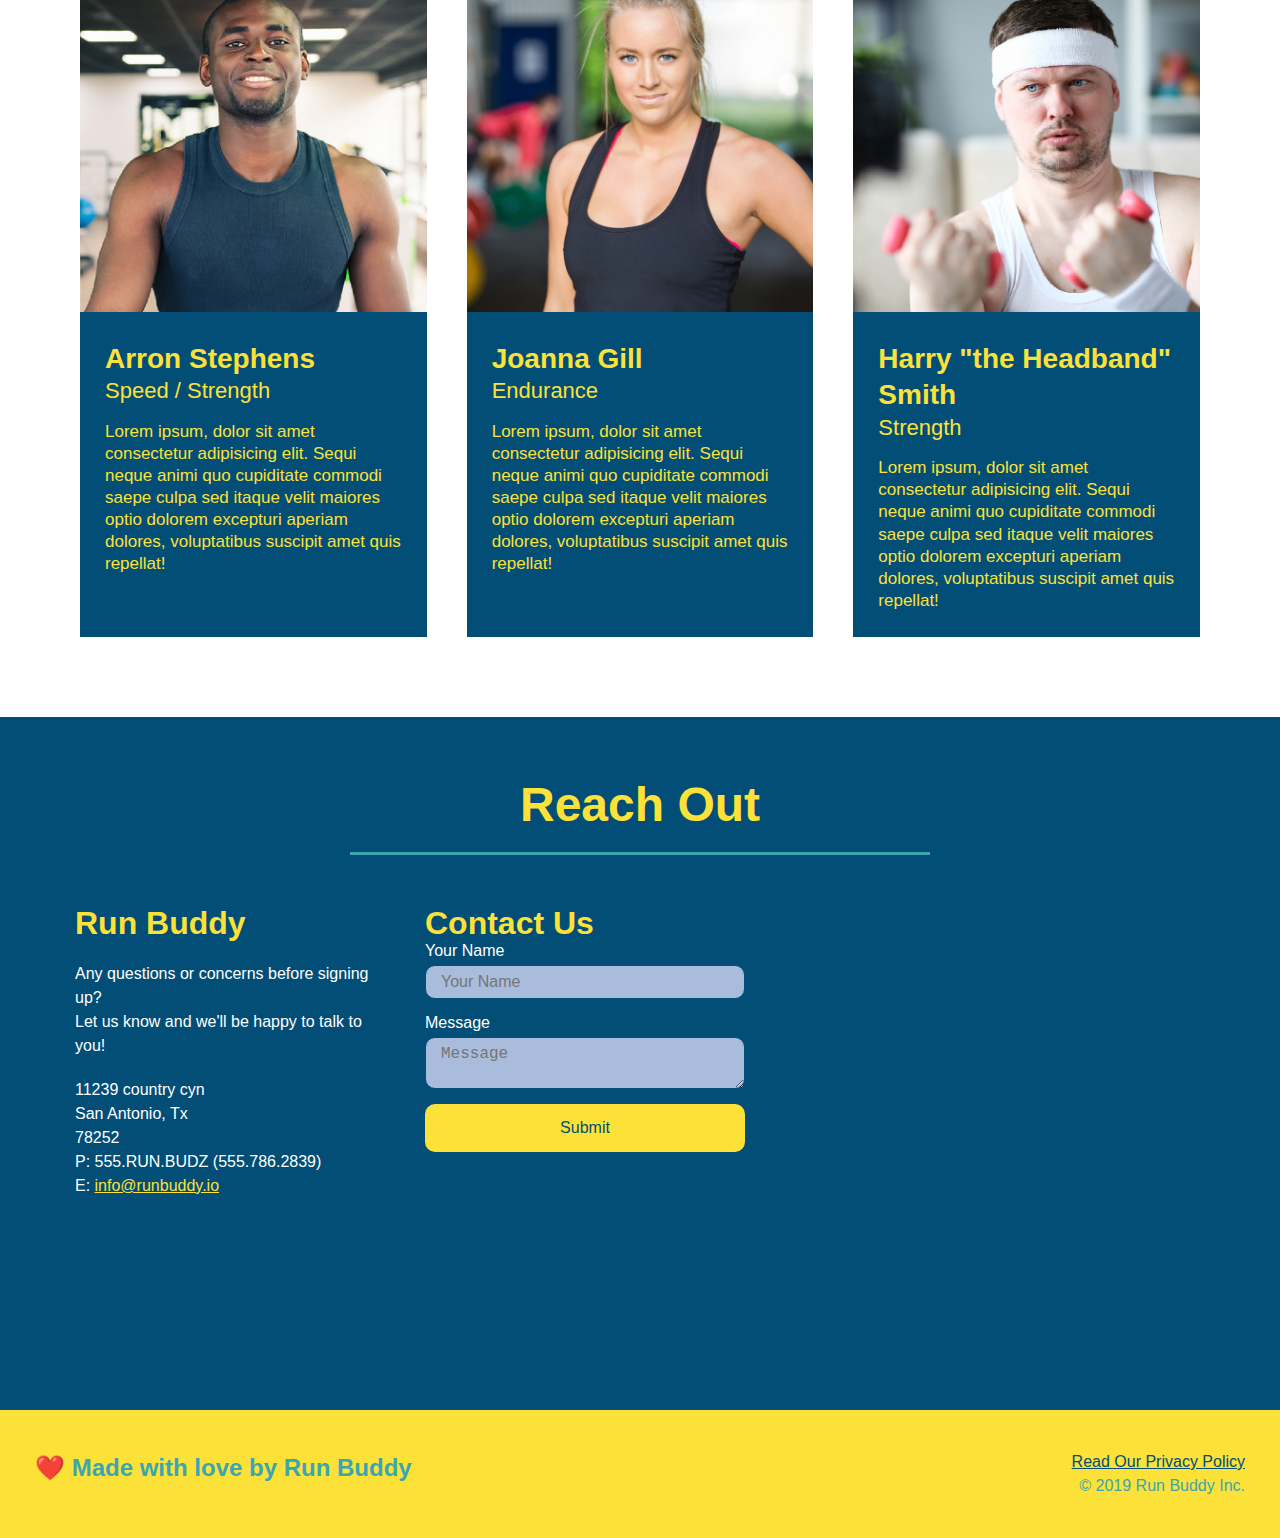
==== commit 11e499c0: "final css touches" ====
--- a/index.html
+++ b/index.html
@@ -69,19 +69,23 @@
             <p>
 
                Have you worked out with a trainer before?
-
-               <input type="radio" name="trainer-confirm" id="trainer-yes" />
-               <lable for="trainer-yes">Yes</lable>
-               <input type="radio" name="trainer-cofirm" id="trainer-no" />
-               <label for="trainer-no">No</label>
+               <span class="radio-wrapper">
+                  <input type="radio" name="trainer-confirm" id="trainer-yes" />
+                  <label for="trainer-yes">Yes</lable>
+               </span>
+               <span class="radio-wrapper">
+                  <input type="radio" name="trainer-confirm" id="trainer-no" />
+                  <label for="trainer-no">No</label>
+               </span>
             </p>
             
             <!--age checkbox-->
             <p>
 
-               I acknowledge that I am at least 18 years of age.
-
+               <span class="checkbox-wrapper">
                <input type="checkbox" name="checkbox" id="checkbox" />
+               <label for="checkbox">I acknowledge that I am at least 18 years of age.</label>
+               </span>
 
             </p>
 
--- a/assets/css/style.css
+++ b/assets/css/style.css
@@ -1,3 +1,9 @@
+:root {
+    --primary-color: #fce138;
+    --secondary-color: #024e76;
+    --tertiary-color: #39a6b2;
+}
+
 * {
     margin: 0;
     padding: 0;
@@ -12,20 +18,30 @@
 header {
     display: flex;
     padding: 20px 35px;
-    background-color: #39a6b2;
+    background-color: var(--primary-color);
     justify-content: space-between;
     flex-wrap: wrap;
+    position: -webkit-sticky;
+    position: sticky;
+    top: 0;
+    background-image: url(../images/hero-bg.jpg);
+    background-size: cover;
+    background-position: center;
+    background-attachment: fixed;
+    background-position: 80%;
+    z-index: 9999;
 }
 header h1 {
     font-weight: bold;
     font-size: 36px;
-    color: #fec138;
+    color: var(--primary-color);
     margin: 0;
+    text-shadow: 0 0 10px rgba(0, 0, 0, 1.5);
 }
 
 header a {
     text-decoration: none;
-    color: #fec138;
+    color: var(--primary-color);
 }
 header nav {
     margin: 7px 0;
@@ -43,6 +59,14 @@
     padding: 10px 15px;
     font-weight: lighter;
     font-size: 1.55vw;
+    text-shadow: 0 0 10px rgba(0, 0, 0, 1.5);
+}
+
+header nav ul li a:hover {
+    background: var(--primary-color);
+    color: var(--secondary-color);
+    border-radius: 15px;
+    text-shadow: none;
 }
 
 section {
@@ -60,17 +84,21 @@
     background-size: cover;
     background-position: center;
     align-items: flex-start;
+    background-attachment: fixed;
+    background-position: 80%;
 }
 
 .hero-form {
-    background-color: #fce138;
+    background-color: rgba(225, 225, 56, 0.8);
     padding: 20px;
-    color: #024e76;
+    color: var(--secondary-color);
     border-style: solid;
     border-width: 3px;
-    border-color: #024e76;
+    border-color: var(--secondary-color);
     width: 40%;
     margin: 3.5%;
+    box-shadow: 0 0 10px rgba(0, 0, 0, 0.5);
+    border-radius: 15px;
 
 }
 
@@ -79,13 +107,20 @@
 }
 
 .form-input {
-    border: 1px solid #024e76;
+    border: 1px solid var(--secondary-color);
     display: block;
     padding: 7px 15px;
     font-size: 16px;
-    color: #024e76;
+    color: var(--secondary-color);
+    background-color: rgba(225, 225, 255, 0.75);
     width: 100%;
     margin-bottom: 15px;
+    border-radius: 10px;
+}
+
+.form-input:focus {
+    background-color: rgba(225, 225, 255, 1);
+    outline: none;
 }
 
 .hero-form label {
@@ -93,11 +128,76 @@
 }
 
 .hero-form button {
-    color: #fce138;
-    background-color: #024e76;
+    color: var(--primary-color);
+    background-color: var(--secondary-color);
     border: none;
     padding: 10px 20px;
     font-size: 16px;
+    border-radius: 10px;
+}
+
+.hero-form button:hover {
+    background-color: var(--tertiary-color);
+}
+
+.checkbox-wrapper input, .radio-wrapper input {
+    opacity: 0;
+}
+
+.checkbox-wrapper label, .radio-wrapper label {
+    position: relative;
+    left: 10px;
+    margin: 10px;
+    line-height: 16px;
+}
+
+.checkbox-wrapper label::before, .radio-wrapper label::before {
+    content: "";
+    height: 20px;
+    width: 20px;
+    background: rgba(225, 225, 255, 0.75);
+    border: 1px solid var(--secondary-color);
+    position: absolute;
+    top: -4px;
+    left: -30px;
+}
+
+.checkbox-wrapper input + label::after,
+.radio-wrapper input + label::after {
+    content: none;
+}
+
+.checkbox-wrapper input:checked + label::after,
+.radio-wrapper input:checked + label::after {
+    content: "";
+}
+
+.radio-wrapper label::before {
+    border-radius: 50%;
+}
+
+.radio-wrapper label::after {
+    content: "";
+    width: 20px;
+    height: 20px;
+    border-radius: 50%;
+    background: var(--secondary-color);
+    position: absolute;
+    left: -29px;
+    top: -3px;
+    background-image: radial-gradient(circle, #39a6b2, #024376);
+}
+
+.checkbox-wrapper label::after {
+    content: "";
+    height: 6px;
+    width: 14px;
+    border-left: 2px solid var(--secondary-color);
+    border-bottom: 2px solid var(--secondary-color);
+    position: absolute;
+    left: -26px;
+    top: 1px;
+    transform: rotate(-58deg);
 }
 
 .hero-cta {
@@ -112,14 +212,15 @@
 .hero-cta h2 {
     font-style: italic;
     font-size: 55px;
-    color: #fce138;
+    color: var(--primary-color);
+    text-shadow: 0 0 10px rgba(0, 0, 0, 1.5);
 }
 
 /* Hero style end*/
 
 .section-title {
     font-size: 48px;
-    color: #024e76;
+    color: var(--secondary-color);
     border-bottom: 3px solid;
     padding-bottom: 20px;
     text-align: center;
@@ -128,16 +229,16 @@
 }
 
 .primary-border {
-    border-color: #fce138;
+    border-color: var(--primary-color);
 }
 
 .secondary-border {
-    border-color: #39a6b2;
+    border-color: var(--tertiary-color);
 }
 
 .intro p {
     line-height: 1.7;
-    color: #39a6b2;
+    color: var(--tertiary-color);
     width: 80%;
     font-size: 20px;
     margin: 0 auto;
@@ -145,22 +246,26 @@
 }
 
 .steps {
-    background: #fce138;
+    background: var(--primary-color);
 }
 
 .step {
     margin: 50px auto;
     padding-bottom: 50px;
     width: 80%;
-    border-bottom: 1px solid #39a6b2;
+    border-bottom: 1px solid var(--tertiary-color);
     display: flex;
     flex-wrap: wrap;
     align-items: center;
     justify-content: space-between;
 }
 
+.step:last-child {
+    border-bottom: none;
+}
+
 .step h3 {
-    color: #024e76;
+    color: var(--secondary-color);
     font-size: 46px;
     flex: 1 30%;
 }
@@ -184,7 +289,7 @@
 .step-text h4 {
     font-size: 26px;
     line-height: 1.5;
-    color: #024e76;
+    color: var(--secondary-color);
 }
 
 .step-text {
@@ -192,7 +297,7 @@
 }
 
 .step-text p {
-    color: #39a6b2;
+    color: var(--tertiary-color);
     font-size: 18px;
 }
 
@@ -209,8 +314,8 @@
 .trainer {
     flex: 1;
     margin: 20px;
-    background: #024e76;
-    color: #fce138;
+    background: var(--secondary-color);
+    color: var(--primary-color);
 }
 
 .trainer img {
@@ -247,11 +352,11 @@
 /* Reach out section */
 
 .contact {
-    background: #024e76;
+    background: var(--secondary-color);
 }
 
 .contact h2 {
-    color: #fce138;
+    color: var(--primary-color);
 }
 
 .contact-info > * {
@@ -274,7 +379,7 @@
 }
 
 .contact-info h3 {
-    color: #fce138;
+    color: var(--primary-color);
     font-size: 32px;
 }
 
@@ -286,28 +391,41 @@
 }
 
 .contact-info a {
-    color: #fce138;
+    color: var(--primary-color);
 }
 
 .contact-form input, .contact-form textarea {
-    border: 1px solid #024e76;
+    border: 1px solid var(--secondary-color);
     display: block;
     padding: 7px 15px;
     font-size: 16px;
-    color: #024e76;
+    color: var(--secondary-color);
     width: 100%;
     margin-bottom: 15px;
     margin-top: 5px;
+    border-radius: 10px;
+    background-color: rgba(225, 225, 255, 0.75);
+}
+
+.contact-form input:focus, .contact-form textarea:focus {
+    background-color: rgba(225, 225, 255, 1);
+    outline: none;
 }
 
 .contact-form button {
     width: 100%;
     border: none;
-    background: #fce138;
-    color: #024e76;
+    background: var(--primary-color);
+    color: var(--secondary-color);
     text-align: center;
     padding: 15px 0;
     font-size: 16px;
+    border-radius: 10px;
+}
+
+.contact-form button:hover {
+    color: var(--primary-color);
+    background: var(--tertiary-color);
 }
 
 /* reach out style end */
@@ -317,7 +435,7 @@
     display: flex;
     flex-wrap: wrap;
     justify-content: space-between;
-    background: #fce238;
+    background: var(--primary-color);
     width: 100%;
     padding: 40px 35px;
 }
@@ -333,7 +451,7 @@
 }
 
 footer a {
-    color: #024e76;
+    color: var(--secondary-color);
 }
 
 .flex-row {
@@ -346,6 +464,7 @@
     header {
         padding-bottom: 0;
         justify-content: center;
+        position: relative;
     }
 
     header h1 {
